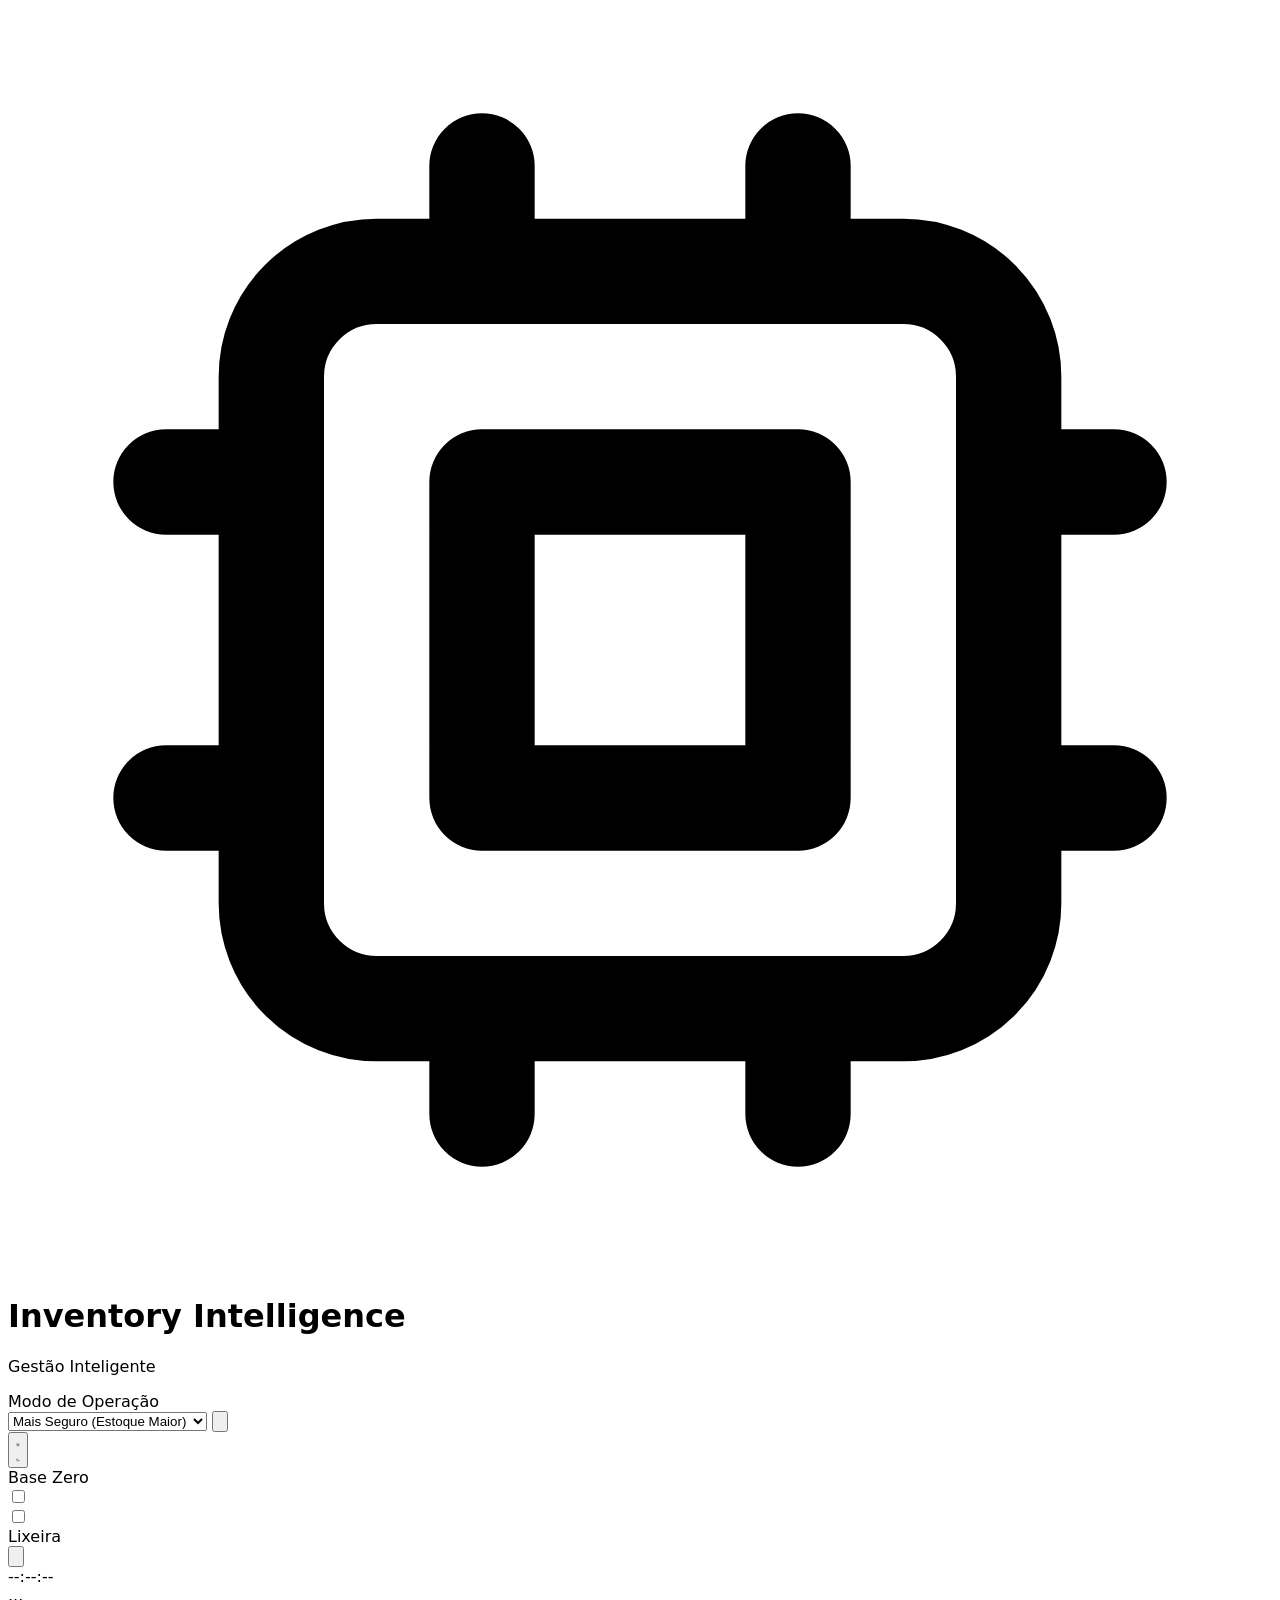
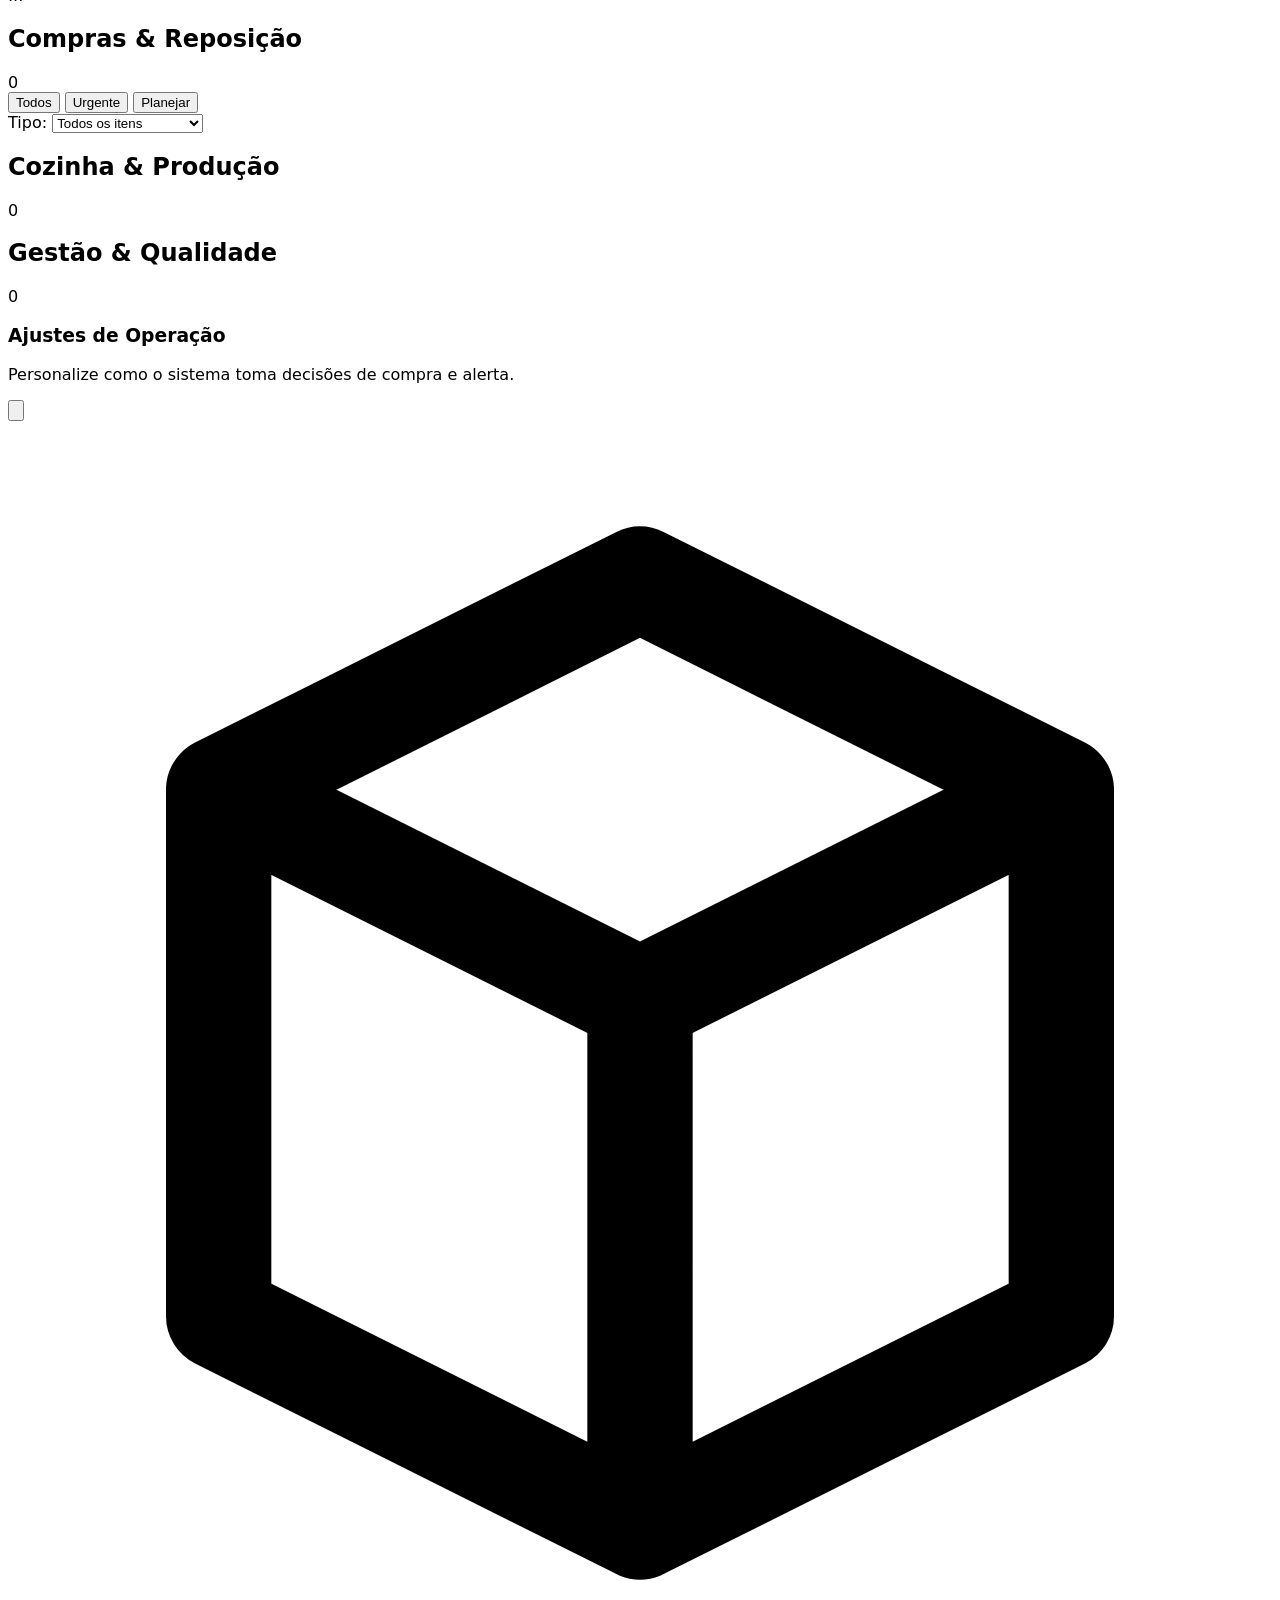
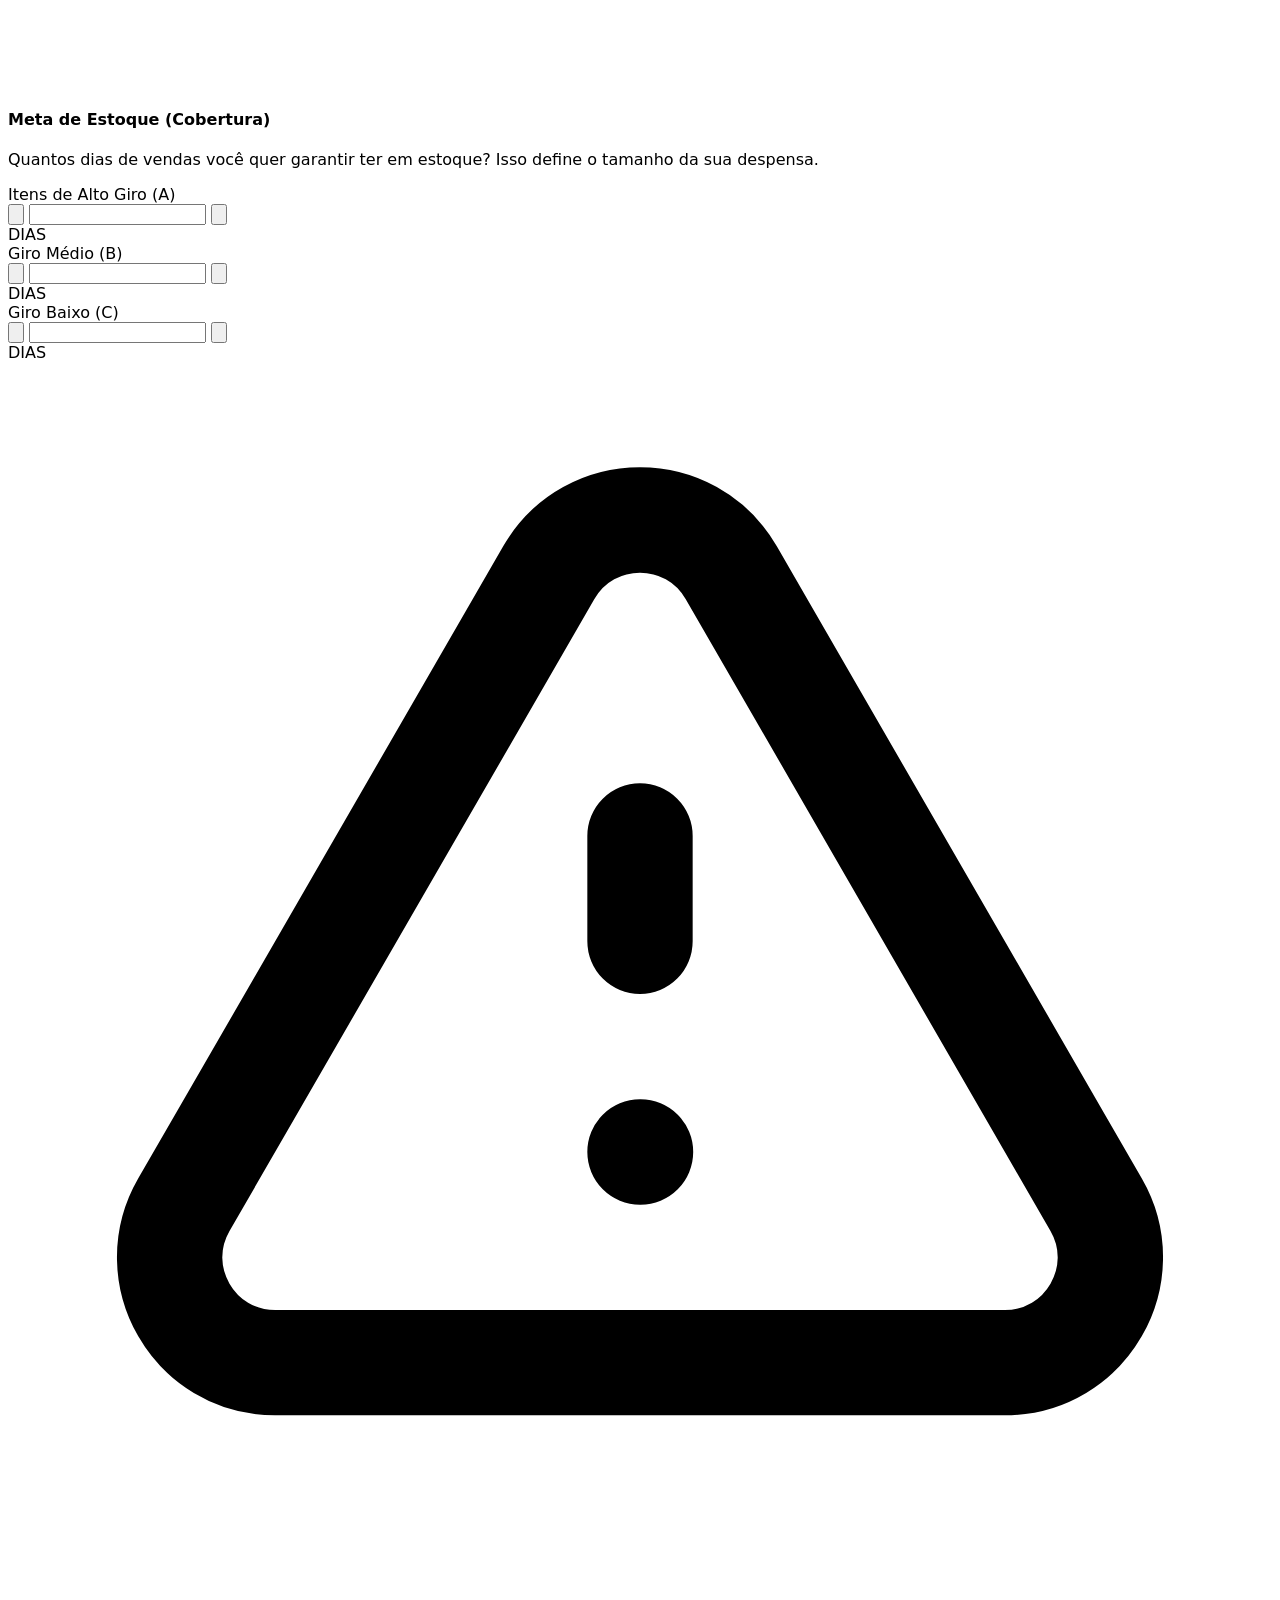
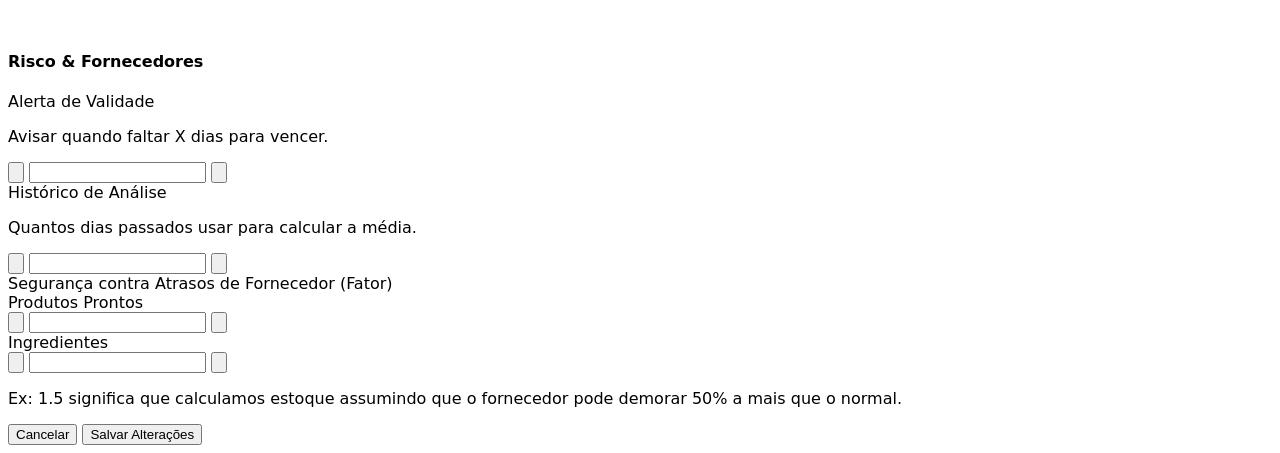
==== local_api/templates/dashboard/index.html @ c4dc88d0 "Initial commit" ====
<!DOCTYPE html>
<html lang="pt-br" class="antialiased">
<head>
    <meta charset="UTF-8"/>
    <meta name="viewport" content="width=device-width, initial-scale=1.0"/>
    <title>Inventory Intelligence | Dashboard</title>

    <script src="/static/dashboard/tailwind.min.js"></script>
    <script>
        tailwind.config = {
            darkMode: 'class',
            theme: {
                extend: {
                    colors: {
                        slate: {
                            850: '#1e293b', // Tom específico para cards escuros
                            900: '#0f172a', // Fundo escuro
                        }
                    }
                }
            }
        }
    </script>

    <style>
        body {
            font-family: 'Inter', system-ui, sans-serif;
        }

        /* Scrollbar Clean */
        ::-webkit-scrollbar {
            width: 6px;
            height: 6px;
        }

        ::-webkit-scrollbar-track {
            background: transparent;
        }

        ::-webkit-scrollbar-thumb {
            background: #cbd5e1;
            border-radius: 3px;
        }

        ::-webkit-scrollbar-thumb:hover {
            background: #94a3b8;
        }

        .dark ::-webkit-scrollbar-thumb {
            background: #475569;
        }

        .dark ::-webkit-scrollbar-thumb:hover {
            background: #64748b;
        }

        /* Skeleton Loading */
        .skeleton {
            background: linear-gradient(90deg, #e2e8f0 25%, #f1f5f9 37%, #e2e8f0 63%);
            background-size: 400% 100%;
            animation: skeleton-loading 1.4s ease infinite;
        }

        .dark .skeleton {
            background: linear-gradient(90deg, #1e293b 25%, #334155 37%, #1e293b 63%);
        }

        @keyframes skeleton-loading {
            0% {
                background-position: 100% 50%;
            }
            100% {
                background-position: 0 50%;
            }
        }

        /* Toggle Switch Animation */
        .toggle-checkbox:checked {
            transform: translateX(100%);
            border-color: #2563eb;
        }

        .toggle-checkbox:checked + .toggle-label {
            background-color: #2563eb;
        }

        /* Fade In Animation */
        .fade-in {
            animation: fadeIn 0.3s ease-in-out;
        }

        @keyframes fadeIn {
            from {
                opacity: 0;
                transform: translateY(4px);
            }
            to {
                opacity: 1;
                transform: translateY(0);
            }
        }

        /* Esconder setas padrões do input number */
        input[type=number]::-webkit-inner-spin-button,
        input[type=number]::-webkit-outer-spin-button {
            -webkit-appearance: none;
            margin: 0;
        }

        input[type=number] {
            -moz-appearance: textfield;
        }
    </style>

    <script>
        if (localStorage.theme === 'dark' || (!('theme' in localStorage) && window.matchMedia('(prefers-color-scheme: dark)').matches)) {
            document.documentElement.classList.add('dark')
        } else {
            document.documentElement.classList.remove('dark')
        }
    </script>
</head>
<body class="text-slate-800 dark:text-slate-100 h-screen flex flex-col overflow-hidden bg-slate-50 dark:bg-slate-900 transition-colors duration-300">

<!-- HEADER -->
<header class="bg-white dark:bg-slate-800 border-b border-slate-200 dark:border-slate-700 h-16 flex-none z-20 shadow-sm relative transition-colors duration-300">
    <div class="max-w-[1600px] mx-auto px-4 sm:px-6 lg:px-8 h-full flex items-center justify-between">

        <!-- Brand -->
        <div class="flex items-center gap-3">
            <div class="bg-blue-600 text-white p-1.5 rounded-lg shadow-sm">
                <svg class="w-6 h-6" fill="none" stroke="currentColor" viewBox="0 0 24 24">
                    <path stroke-linecap="round" stroke-linejoin="round" stroke-width="2"
                          d="M9 3v2m6-2v2M9 19v2m6-2v2M5 9H3m2 6H3m18-6h-2m2 6h-2M7 19h10a2 2 0 002-2V7a2 2 0 00-2-2H7a2 2 0 00-2 2v10a2 2 0 002 2zM9 9h6v6H9V9z"></path>
                </svg>
            </div>
            <div class="leading-tight">
                <h1 class="text-lg font-bold tracking-tight text-slate-900 dark:text-white">Inventory Intelligence</h1>
                <p class="text-[10px] font-bold text-slate-400 dark:text-slate-500 uppercase tracking-wider">Gestão
                    Inteligente</p>
            </div>
        </div>

        <!-- Controls -->
        <div class="flex items-center gap-4 sm:gap-6">

            <!-- Engine Config (NEW) -->
            <div class="hidden md:flex items-center gap-2 bg-slate-50 dark:bg-slate-700/30 px-3 py-1.5 rounded-lg border border-slate-200 dark:border-slate-600">
                <div class="flex flex-col leading-none mr-1">
                    <span class="text-[9px] font-bold text-slate-400 uppercase">Modo de Operação</span>
                </div>
                <select id="engine-profile-select"
                        class="text-xs font-medium border-slate-300 dark:border-slate-600 bg-white dark:bg-slate-800 rounded text-slate-700 dark:text-slate-200 focus:ring-blue-500 focus:border-blue-500 outline-none py-1 px-2 cursor-pointer h-7 transition-opacity disabled:opacity-50">
                    <option value="conservative">Mais Seguro (Estoque Maior)</option>
                    <option value="balanced">Equilibrado</option>
                    <option value="aggressive">Mais Enxuto (Estoque Menor)</option>
                </select>
                <button id="btn-open-advanced-config"
                        class="ml-1 text-slate-400 hover:text-blue-600 dark:hover:text-blue-400 transition-colors p-1 rounded-full hover:bg-slate-200 dark:hover:bg-slate-600"
                        title="Ajustes Finos">
                    <svg class="w-4 h-4" fill="none" stroke="currentColor" viewBox="0 0 24 24">
                        <path stroke-linecap="round" stroke-linejoin="round" stroke-width="2"
                              d="M10.325 4.317c.426-1.756 2.924-1.756 3.35 0a1.724 1.724 0 002.573 1.066c1.543-.94 3.31.826 2.37 2.37a1.724 1.724 0 001.065 2.572c1.756.426 1.756 2.924 0 3.35a1.724 1.724 0 00-1.066 2.573c.94 1.543-.826 3.31-2.37 2.37a1.724 1.724 0 00-2.572 1.065c-.426 1.756-2.924 1.756-3.35 0a1.724 1.724 0 00-2.573-1.066c-1.543.94-3.31-.826-2.37-2.37a1.724 1.724 0 00-1.065-2.572c-1.756-.426-1.756-2.924 0-3.35a1.724 1.724 0 001.066-2.573c-.94-1.543.826-3.31 2.37-2.37.996.608 2.296.07 2.572-1.065z"></path>
                        <path stroke-linecap="round" stroke-linejoin="round" stroke-width="2"
                              d="M15 12a3 3 0 11-6 0 3 3 0 016 0z"></path>
                    </svg>
                </button>
            </div>

            <!-- Theme Toggle -->
            <button id="theme-toggle"
                    class="p-2 text-slate-400 hover:text-slate-600 dark:hover:text-slate-200 rounded-full hover:bg-slate-100 dark:hover:bg-slate-700 transition-all">
                <svg id="theme-toggle-light-icon" class="w-5 h-5 hidden" fill="none" stroke="currentColor"
                     viewBox="0 0 24 24">
                    <path stroke-linecap="round" stroke-linejoin="round" stroke-width="2"
                          d="M12 3v1m0 16v1m9-9h-1M4 12H3m15.364 6.364l-.707-.707M6.343 6.343l-.707-.707m12.728 0l-.707.707M6.343 17.657l-.707.707M16 12a4 4 0 11-8 0 4 4 0 018 0z"></path>
                </svg>
                <svg id="theme-toggle-dark-icon" class="w-5 h-5 hidden" fill="none" stroke="currentColor"
                     viewBox="0 0 24 24">
                    <path stroke-linecap="round" stroke-linejoin="round" stroke-width="2"
                          d="M20.354 15.354A9 9 0 018.646 3.646 9.003 9.003 0 0012 21a9.003 9.003 0 008.354-5.646z"></path>
                </svg>
            </button>

            <!-- Base Zero Toggle -->
            <div class="flex items-center gap-3 bg-slate-50 dark:bg-slate-700/50 px-3 py-1.5 rounded-full border border-slate-200 dark:border-slate-600 transition-colors">
                <span class="text-xs font-semibold text-slate-600 dark:text-slate-300 uppercase tracking-wide">Base Zero</span>
                <div class="relative inline-block w-10 mr-2 align-middle select-none transition duration-200 ease-in">
                    <input type="checkbox" name="toggle" id="baseZeroToggle"
                           class="toggle-checkbox absolute block w-5 h-5 rounded-full bg-white border-4 appearance-none cursor-pointer border-slate-300 transition-all duration-300 ease-in-out top-0 left-0"/>
                    <label for="baseZeroToggle"
                           class="toggle-label block overflow-hidden h-5 rounded-full bg-slate-300 dark:bg-slate-500 cursor-pointer transition-colors duration-300"></label>
                </div>
            </div>

            <!-- Ignored/Ghost Toggle -->
            <div class="flex items-center gap-2 px-3 py-1.5 rounded-full border border-slate-200 dark:border-slate-600 transition-colors hover:bg-slate-100 dark:hover:bg-slate-700 cursor-pointer group">
                <label for="showIgnoredToggle" class="relative flex items-center cursor-pointer">
                    <input type="checkbox" id="showIgnoredToggle" class="peer hidden"/>
                    <div class="w-9 h-5 bg-slate-300 rounded-full peer-focus:outline-none dark:bg-slate-600 peer-checked:bg-purple-600 transition-colors after:content-[''] after:absolute after:top-[2px] after:left-[2px] after:bg-white after:border-gray-300 after:border after:rounded-full after:h-4 after:w-4 after:transition-all peer-checked:after:translate-x-full"></div>
                </label>
                <label for="showIgnoredToggle"
                       class="text-xs font-semibold text-slate-500 dark:text-slate-400 group-hover:text-purple-600 transition-colors cursor-pointer select-none uppercase tracking-wide">
                    Lixeira
                </label>
            </div>

            <!-- Refresh & Status -->
            <div class="flex items-center gap-4 border-l border-slate-100 dark:border-slate-700 pl-4">
                <button id="refresh-btn"
                        class="p-2 text-slate-400 hover:text-blue-600 dark:hover:text-blue-400 hover:bg-blue-50 dark:hover:bg-slate-700 rounded-full transition-all active:scale-95"
                        title="Atualizar Agora">
                    <svg class="w-5 h-5" fill="none" stroke="currentColor" viewBox="0 0 24 24">
                        <path stroke-linecap="round" stroke-linejoin="round" stroke-width="2"
                              d="M4 4v5h.582m15.356 2A8.001 8.001 0 004.582 9m0 0H9m11 11v-5h-.581m0 0a8.003 8.003 0 01-15.357-2m15.357 2H15"></path>
                    </svg>
                </button>
                <div class="text-right block">
                    <div class="flex items-center justify-end gap-2 text-xs text-slate-400 mb-0.5">
                        <span id="last-updated" class="font-mono font-medium text-slate-600 dark:text-slate-400">--:--:--</span>
                    </div>
                    <div class="flex items-center justify-end gap-1.5">
                        <span id="status-dot" class="w-2 h-2 rounded-full bg-gray-300 dark:bg-gray-600"></span>
                        <span id="status-text"
                              class="text-xs font-bold text-slate-500 dark:text-slate-400 uppercase tracking-wide">...</span>
                    </div>
                </div>
            </div>

        </div>
    </div>
</header>

<!-- MAIN CONTENT -->
<main class="flex-1 overflow-y-auto bg-slate-50/50 dark:bg-slate-900/50 p-4 sm:p-6 lg:p-8 transition-colors duration-300">
    <div class="max-w-[1600px] mx-auto space-y-8">

        <!-- Metrics Cards -->
        <section id="metrics-container" class="grid grid-cols-1 md:grid-cols-2 lg:grid-cols-4 gap-4">
            <div class="h-24 rounded-xl bg-white dark:bg-slate-800 border border-slate-200 dark:border-slate-700 shadow-sm p-4 skeleton"></div>
            <div class="h-24 rounded-xl bg-white dark:bg-slate-800 border border-slate-200 dark:border-slate-700 shadow-sm p-4 skeleton"></div>
            <div class="h-24 rounded-xl bg-white dark:bg-slate-800 border border-slate-200 dark:border-slate-700 shadow-sm p-4 skeleton"></div>
            <div class="h-24 rounded-xl bg-white dark:bg-slate-800 border border-slate-200 dark:border-slate-700 shadow-sm p-4 skeleton"></div>
        </section>

        <!-- Columns -->
        <div class="grid grid-cols-1 lg:grid-cols-3 gap-6 h-full items-start">

            <!-- Purchasing -->
            <div class="flex flex-col gap-4 min-h-[500px]">
                <div class="flex items-center justify-between pb-2 border-b border-slate-200 dark:border-slate-700">
                    <h2 class="text-sm font-bold text-slate-800 dark:text-slate-200 uppercase tracking-wider flex items-center gap-2">
                        <span class="text-blue-600 dark:text-blue-400 w-5 h-5"></span> Compras & Reposição
                    </h2>
                    <span id="count-purchasing"
                          class="bg-blue-100 dark:bg-blue-900/30 text-blue-700 dark:text-blue-300 text-xs font-bold px-2 py-0.5 rounded-full">0</span>
                </div>
                <div class="bg-white dark:bg-slate-800 rounded-lg border border-slate-200 dark:border-slate-700 p-2 shadow-sm space-y-2 transition-colors">
                    <div class="flex gap-1">
                        <button data-filter-priority="all"
                                class="filter-btn-prio flex-1 text-[10px] font-bold uppercase py-1.5 rounded bg-blue-100 dark:bg-blue-900 text-blue-700 dark:text-blue-300 ring-2 ring-blue-200 dark:ring-blue-800 transition">
                            Todos
                        </button>
                        <button data-filter-priority="urgent"
                                class="filter-btn-prio flex-1 text-[10px] font-bold uppercase py-1.5 rounded text-slate-500 dark:text-slate-400 hover:bg-red-50 dark:hover:bg-red-900/30 hover:text-red-600 dark:hover:text-red-300 transition">
                            Urgente
                        </button>
                        <button data-filter-priority="plan"
                                class="filter-btn-prio flex-1 text-[10px] font-bold uppercase py-1.5 rounded text-slate-500 dark:text-slate-400 hover:bg-amber-50 dark:hover:bg-amber-900/30 hover:text-amber-600 dark:hover:text-amber-300 transition">
                            Planejar
                        </button>
                    </div>
                    <div class="flex items-center gap-2 border-t border-slate-100 dark:border-slate-700 pt-2">
                        <span class="text-[10px] font-bold text-slate-400 uppercase ml-1">Tipo:</span>
                        <select id="filter-type-select"
                                class="flex-1 text-xs border-slate-200 dark:border-slate-600 bg-white dark:bg-slate-900 rounded text-slate-600 dark:text-slate-300 focus:ring-blue-500 focus:border-blue-500 outline-none p-1.5">
                            <option value="all">Todos os itens</option>
                            <option value="product">Produtos de Revenda</option>
                            <option value="ingredient">Ingredientes / MP</option>
                        </select>
                    </div>
                </div>
                <div id="todo-purchasing" class="space-y-3 flex-1 overflow-y-auto pr-1 custom-scroll pb-10">
                    <div class="h-24 rounded-lg bg-white dark:bg-slate-800 border border-slate-200 dark:border-slate-700 skeleton"></div>
                    <div class="h-24 rounded-lg bg-white dark:bg-slate-800 border border-slate-200 dark:border-slate-700 skeleton"></div>
                </div>
            </div>

            <!-- Kitchen -->
            <div class="flex flex-col gap-4 min-h-[500px]">
                <div class="flex items-center justify-between pb-2 border-b border-slate-200 dark:border-slate-700">
                    <h2 class="text-sm font-bold text-slate-800 dark:text-slate-200 uppercase tracking-wider flex items-center gap-2">
                        <span class="text-orange-600 dark:text-orange-400 w-5 h-5"></span> Cozinha & Produção
                    </h2>
                    <span id="count-kitchen"
                          class="bg-orange-100 dark:bg-orange-900/30 text-orange-700 dark:text-orange-300 text-xs font-bold px-2 py-0.5 rounded-full">0</span>
                </div>
                <div id="todo-kitchen" class="space-y-3 flex-1 overflow-y-auto pr-1 custom-scroll pb-10">
                    <div class="h-24 rounded-lg bg-white dark:bg-slate-800 border border-slate-200 dark:border-slate-700 skeleton"></div>
                </div>
            </div>

            <!-- Management -->
            <div class="flex flex-col gap-4 min-h-[500px]">
                <div class="flex items-center justify-between pb-2 border-b border-slate-200 dark:border-slate-700">
                    <h2 class="text-sm font-bold text-slate-800 dark:text-slate-200 uppercase tracking-wider flex items-center gap-2">
                        <span class="text-purple-600 dark:text-purple-400 w-5 h-5"></span> Gestão & Qualidade
                    </h2>
                    <span id="count-management"
                          class="bg-purple-100 dark:bg-purple-900/30 text-purple-700 dark:text-purple-300 text-xs font-bold px-2 py-0.5 rounded-full">0</span>
                </div>
                <div id="todo-management" class="space-y-3 flex-1 overflow-y-auto pr-1 custom-scroll pb-10">
                    <div class="h-24 rounded-lg bg-white dark:bg-slate-800 border border-slate-200 dark:border-slate-700 skeleton"></div>
                </div>
            </div>

        </div>
    </div>
</main>

<!-- CONFIG MODAL (UX Gestor) -->
<div id="engine-config-modal"
     class="fixed inset-0 z-50 flex items-center justify-center bg-black/50 backdrop-blur-sm hidden transition-opacity duration-300">
    <div class="bg-white dark:bg-slate-800 rounded-2xl shadow-2xl w-full max-w-2xl p-0 border border-slate-200 dark:border-slate-700 relative transform transition-all scale-100 overflow-hidden flex flex-col max-h-[90vh]">

        <!-- Header Modal -->
        <div class="px-6 py-4 border-b border-slate-100 dark:border-slate-700 flex justify-between items-center bg-slate-50 dark:bg-slate-800/50">
            <div>
                <h3 class="text-lg font-bold text-slate-800 dark:text-white">Ajustes de Operação</h3>
                <p class="text-xs text-slate-500 dark:text-slate-400">Personalize como o sistema toma decisões de compra
                    e alerta.</p>
            </div>
            <button id="btn-close-config"
                    class="text-slate-400 hover:text-slate-600 dark:hover:text-slate-300 p-1 rounded-full hover:bg-slate-200 dark:hover:bg-slate-700 transition">
                <svg class="w-6 h-6" fill="none" stroke="currentColor" viewBox="0 0 24 24">
                    <path stroke-linecap="round" stroke-linejoin="round" stroke-width="2"
                          d="M6 18L18 6M6 6l12 12"></path>
                </svg>
            </button>
        </div>

        <!-- Body Scrollable -->
        <form id="engine-config-form" class="overflow-y-auto p-6 space-y-8 custom-scroll">

            <!-- Seção 1: Cobertura de Estoque -->
            <div class="space-y-4">
                <div class="flex items-center gap-2 mb-2">
                    <div class="p-1.5 bg-blue-100 dark:bg-blue-900/50 rounded-lg text-blue-600 dark:text-blue-400">
                        <svg class="w-5 h-5" fill="none" stroke="currentColor" viewBox="0 0 24 24">
                            <path stroke-linecap="round" stroke-linejoin="round" stroke-width="2"
                                  d="M20 7l-8-4-8 4m16 0l-8 4m8-4v10l-8 4m0-10L4 7m8 4v10M4 7v10l8 4"></path>
                        </svg>
                    </div>
                    <h4 class="text-sm font-bold text-slate-700 dark:text-slate-200 uppercase tracking-wide">Meta de
                        Estoque (Cobertura)</h4>
                </div>

                <p class="text-xs text-slate-500 dark:text-slate-400 leading-relaxed -mt-2 mb-4">
                    Quantos dias de vendas você quer garantir ter em estoque? Isso define o tamanho da sua despensa.
                </p>

                <div class="grid grid-cols-1 md:grid-cols-3 gap-4">
                    <!-- Classe A -->
                    <div class="bg-slate-50 dark:bg-slate-700/30 p-3 rounded-xl border border-slate-100 dark:border-slate-700/50">
                        <label class="block text-xs font-bold text-slate-600 dark:text-slate-300 mb-2">Itens de Alto
                            Giro (A)</label>
                        <div class="flex items-center gap-2">
                            <button type="button"
                                    class="btn-adjust w-8 h-8 rounded-full bg-white dark:bg-slate-600 shadow-sm border border-slate-200 dark:border-slate-500 flex items-center justify-center text-slate-600 dark:text-slate-200 hover:bg-slate-50 active:scale-95"
                                    data-target="coverage_days_target_A" data-step="-1">
                                <svg class="w-4 h-4" fill="none" stroke="currentColor" viewBox="0 0 24 24">
                                    <path stroke-linecap="round" stroke-linejoin="round" stroke-width="2"
                                          d="M20 12H4"></path>
                                </svg>
                            </button>
                            <input type="number" name="coverage_days_target_A"
                                   class="w-full text-center font-mono font-bold text-lg bg-transparent outline-none text-slate-800 dark:text-white"
                                   readonly>
                            <button type="button"
                                    class="btn-adjust w-8 h-8 rounded-full bg-white dark:bg-slate-600 shadow-sm border border-slate-200 dark:border-slate-500 flex items-center justify-center text-slate-600 dark:text-slate-200 hover:bg-slate-50 active:scale-95"
                                    data-target="coverage_days_target_A" data-step="1">
                                <svg class="w-4 h-4" fill="none" stroke="currentColor" viewBox="0 0 24 24">
                                    <path stroke-linecap="round" stroke-linejoin="round" stroke-width="2"
                                          d="M12 4v16m8-8H4"></path>
                                </svg>
                            </button>
                        </div>
                        <div class="text-center mt-1 text-[10px] text-slate-400 uppercase font-bold">DIAS</div>
                    </div>

                    <!-- Classe B -->
                    <div class="bg-slate-50 dark:bg-slate-700/30 p-3 rounded-xl border border-slate-100 dark:border-slate-700/50">
                        <label class="block text-xs font-bold text-slate-600 dark:text-slate-300 mb-2">Giro Médio
                            (B)</label>
                        <div class="flex items-center gap-2">
                            <button type="button"
                                    class="btn-adjust w-8 h-8 rounded-full bg-white dark:bg-slate-600 shadow-sm border border-slate-200 dark:border-slate-500 flex items-center justify-center text-slate-600 dark:text-slate-200 hover:bg-slate-50 active:scale-95"
                                    data-target="coverage_days_target_B" data-step="-1">
                                <svg class="w-4 h-4" fill="none" stroke="currentColor" viewBox="0 0 24 24">
                                    <path stroke-linecap="round" stroke-linejoin="round" stroke-width="2"
                                          d="M20 12H4"></path>
                                </svg>
                            </button>
                            <input type="number" name="coverage_days_target_B"
                                   class="w-full text-center font-mono font-bold text-lg bg-transparent outline-none text-slate-800 dark:text-white"
                                   readonly>
                            <button type="button"
                                    class="btn-adjust w-8 h-8 rounded-full bg-white dark:bg-slate-600 shadow-sm border border-slate-200 dark:border-slate-500 flex items-center justify-center text-slate-600 dark:text-slate-200 hover:bg-slate-50 active:scale-95"
                                    data-target="coverage_days_target_B" data-step="1">
                                <svg class="w-4 h-4" fill="none" stroke="currentColor" viewBox="0 0 24 24">
                                    <path stroke-linecap="round" stroke-linejoin="round" stroke-width="2"
                                          d="M12 4v16m8-8H4"></path>
                                </svg>
                            </button>
                        </div>
                        <div class="text-center mt-1 text-[10px] text-slate-400 uppercase font-bold">DIAS</div>
                    </div>

                    <!-- Classe C -->
                    <div class="bg-slate-50 dark:bg-slate-700/30 p-3 rounded-xl border border-slate-100 dark:border-slate-700/50">
                        <label class="block text-xs font-bold text-slate-600 dark:text-slate-300 mb-2">Giro Baixo
                            (C)</label>
                        <div class="flex items-center gap-2">
                            <button type="button"
                                    class="btn-adjust w-8 h-8 rounded-full bg-white dark:bg-slate-600 shadow-sm border border-slate-200 dark:border-slate-500 flex items-center justify-center text-slate-600 dark:text-slate-200 hover:bg-slate-50 active:scale-95"
                                    data-target="coverage_days_target_C" data-step="-1">
                                <svg class="w-4 h-4" fill="none" stroke="currentColor" viewBox="0 0 24 24">
                                    <path stroke-linecap="round" stroke-linejoin="round" stroke-width="2"
                                          d="M20 12H4"></path>
                                </svg>
                            </button>
                            <input type="number" name="coverage_days_target_C"
                                   class="w-full text-center font-mono font-bold text-lg bg-transparent outline-none text-slate-800 dark:text-white"
                                   readonly>
                            <button type="button"
                                    class="btn-adjust w-8 h-8 rounded-full bg-white dark:bg-slate-600 shadow-sm border border-slate-200 dark:border-slate-500 flex items-center justify-center text-slate-600 dark:text-slate-200 hover:bg-slate-50 active:scale-95"
                                    data-target="coverage_days_target_C" data-step="1">
                                <svg class="w-4 h-4" fill="none" stroke="currentColor" viewBox="0 0 24 24">
                                    <path stroke-linecap="round" stroke-linejoin="round" stroke-width="2"
                                          d="M12 4v16m8-8H4"></path>
                                </svg>
                            </button>
                        </div>
                        <div class="text-center mt-1 text-[10px] text-slate-400 uppercase font-bold">DIAS</div>
                    </div>
                </div>
            </div>

            <div class="h-px bg-slate-100 dark:bg-slate-700 w-full"></div>

            <!-- Seção 2: Comportamento e Risco -->
            <div class="space-y-4">
                <div class="flex items-center gap-2 mb-2">
                    <div class="p-1.5 bg-amber-100 dark:bg-amber-900/50 rounded-lg text-amber-600 dark:text-amber-400">
                        <svg class="w-5 h-5" fill="none" stroke="currentColor" viewBox="0 0 24 24">
                            <path stroke-linecap="round" stroke-linejoin="round" stroke-width="2"
                                  d="M12 9v2m0 4h.01m-6.938 4h13.856c1.54 0 2.502-1.667 1.732-3L13.732 4c-.77-1.333-2.694-1.333-3.464 0L3.34 16c-.77 1.333.192 3 1.732 3z"></path>
                        </svg>
                    </div>
                    <h4 class="text-sm font-bold text-slate-700 dark:text-slate-200 uppercase tracking-wide">Risco &
                        Fornecedores</h4>
                </div>

                <div class="grid grid-cols-1 md:grid-cols-2 gap-6">
                    <!-- Validade -->
                    <div>
                        <label class="block text-xs font-bold text-slate-600 dark:text-slate-300 mb-1">Alerta de
                            Validade</label>
                        <p class="text-[10px] text-slate-400 mb-2">Avisar quando faltar X dias para vencer.</p>
                        <div class="flex items-center gap-2">
                            <button type="button"
                                    class="btn-adjust w-8 h-8 rounded bg-slate-100 dark:bg-slate-700 hover:bg-slate-200 dark:hover:bg-slate-600 flex items-center justify-center text-slate-600 dark:text-slate-300"
                                    data-target="perishable_risk_threshold_days" data-step="-1">
                                <svg class="w-3 h-3" fill="none" stroke="currentColor" viewBox="0 0 24 24">
                                    <path stroke-linecap="round" stroke-linejoin="round" stroke-width="2"
                                          d="M20 12H4"></path>
                                </svg>
                            </button>
                            <input type="number" name="perishable_risk_threshold_days"
                                   class="flex-1 text-center text-sm bg-transparent border border-slate-200 dark:border-slate-600 rounded py-1.5 font-bold text-slate-800 dark:text-slate-200"
                                   readonly>
                            <button type="button"
                                    class="btn-adjust w-8 h-8 rounded bg-slate-100 dark:bg-slate-700 hover:bg-slate-200 dark:hover:bg-slate-600 flex items-center justify-center text-slate-600 dark:text-slate-300"
                                    data-target="perishable_risk_threshold_days" data-step="1">
                                <svg class="w-3 h-3" fill="none" stroke="currentColor" viewBox="0 0 24 24">
                                    <path stroke-linecap="round" stroke-linejoin="round" stroke-width="2"
                                          d="M12 4v16m8-8H4"></path>
                                </svg>
                            </button>
                        </div>
                    </div>

                    <!-- Histórico de Vendas -->
                    <div>
                        <label class="block text-xs font-bold text-slate-600 dark:text-slate-300 mb-1">Histórico de
                            Análise</label>
                        <p class="text-[10px] text-slate-400 mb-2">Quantos dias passados usar para calcular a média.</p>
                        <div class="flex items-center gap-2">
                            <button type="button"
                                    class="btn-adjust w-8 h-8 rounded bg-slate-100 dark:bg-slate-700 hover:bg-slate-200 dark:hover:bg-slate-600 flex items-center justify-center text-slate-600 dark:text-slate-300"
                                    data-target="forecast_window_days" data-step="-5">
                                <svg class="w-3 h-3" fill="none" stroke="currentColor" viewBox="0 0 24 24">
                                    <path stroke-linecap="round" stroke-linejoin="round" stroke-width="2"
                                          d="M20 12H4"></path>
                                </svg>
                            </button>
                            <input type="number" name="forecast_window_days"
                                   class="flex-1 text-center text-sm bg-transparent border border-slate-200 dark:border-slate-600 rounded py-1.5 font-bold text-slate-800 dark:text-slate-200"
                                   readonly>
                            <button type="button"
                                    class="btn-adjust w-8 h-8 rounded bg-slate-100 dark:bg-slate-700 hover:bg-slate-200 dark:hover:bg-slate-600 flex items-center justify-center text-slate-600 dark:text-slate-300"
                                    data-target="forecast_window_days" data-step="5">
                                <svg class="w-3 h-3" fill="none" stroke="currentColor" viewBox="0 0 24 24">
                                    <path stroke-linecap="round" stroke-linejoin="round" stroke-width="2"
                                          d="M12 4v16m8-8H4"></path>
                                </svg>
                            </button>
                        </div>
                    </div>
                </div>

                <!-- Margem de Segurança (Fornecedor) -->
                <div class="pt-2">
                    <label class="block text-xs font-bold text-slate-600 dark:text-slate-300 mb-2">Segurança contra
                        Atrasos de Fornecedor (Fator)</label>
                    <div class="grid grid-cols-2 gap-4">
                        <div>
                            <span class="text-[10px] font-bold text-slate-400 uppercase block mb-1">Produtos Prontos</span>
                            <div class="flex items-center gap-2">
                                <button type="button"
                                        class="btn-adjust w-8 h-8 rounded bg-slate-100 dark:bg-slate-700 hover:bg-slate-200 dark:hover:bg-slate-600 flex items-center justify-center text-slate-600 dark:text-slate-300"
                                        data-target="supplier_variability_finished" data-step="-0.1">
                                    <svg class="w-3 h-3" fill="none" stroke="currentColor" viewBox="0 0 24 24">
                                        <path stroke-linecap="round" stroke-linejoin="round" stroke-width="2"
                                              d="M20 12H4"></path>
                                    </svg>
                                </button>
                                <input type="number" step="0.1" name="supplier_variability_finished"
                                       class="flex-1 text-center text-sm bg-transparent border border-slate-200 dark:border-slate-600 rounded py-1.5 font-bold text-slate-800 dark:text-slate-200"
                                       readonly>
                                <button type="button"
                                        class="btn-adjust w-8 h-8 rounded bg-slate-100 dark:bg-slate-700 hover:bg-slate-200 dark:hover:bg-slate-600 flex items-center justify-center text-slate-600 dark:text-slate-300"
                                        data-target="supplier_variability_finished" data-step="0.1">
                                    <svg class="w-3 h-3" fill="none" stroke="currentColor" viewBox="0 0 24 24">
                                        <path stroke-linecap="round" stroke-linejoin="round" stroke-width="2"
                                              d="M12 4v16m8-8H4"></path>
                                    </svg>
                                </button>
                            </div>
                        </div>
                        <div>
                            <span class="text-[10px] font-bold text-slate-400 uppercase block mb-1">Ingredientes</span>
                            <div class="flex items-center gap-2">
                                <button type="button"
                                        class="btn-adjust w-8 h-8 rounded bg-slate-100 dark:bg-slate-700 hover:bg-slate-200 dark:hover:bg-slate-600 flex items-center justify-center text-slate-600 dark:text-slate-300"
                                        data-target="supplier_variability_ingredient" data-step="-0.1">
                                    <svg class="w-3 h-3" fill="none" stroke="currentColor" viewBox="0 0 24 24">
                                        <path stroke-linecap="round" stroke-linejoin="round" stroke-width="2"
                                              d="M20 12H4"></path>
                                    </svg>
                                </button>
                                <input type="number" step="0.1" name="supplier_variability_ingredient"
                                       class="flex-1 text-center text-sm bg-transparent border border-slate-200 dark:border-slate-600 rounded py-1.5 font-bold text-slate-800 dark:text-slate-200"
                                       readonly>
                                <button type="button"
                                        class="btn-adjust w-8 h-8 rounded bg-slate-100 dark:bg-slate-700 hover:bg-slate-200 dark:hover:bg-slate-600 flex items-center justify-center text-slate-600 dark:text-slate-300"
                                        data-target="supplier_variability_ingredient" data-step="0.1">
                                    <svg class="w-3 h-3" fill="none" stroke="currentColor" viewBox="0 0 24 24">
                                        <path stroke-linecap="round" stroke-linejoin="round" stroke-width="2"
                                              d="M12 4v16m8-8H4"></path>
                                    </svg>
                                </button>
                            </div>
                        </div>
                    </div>
                    <p class="text-[10px] text-slate-400 mt-2">
                        Ex: 1.5 significa que calculamos estoque assumindo que o fornecedor pode demorar 50% a mais que
                        o normal.
                    </p>
                </div>
            </div>
        </form>

        <!-- Footer -->
        <div class="px-6 py-4 border-t border-slate-100 dark:border-slate-700 flex justify-end gap-3 bg-slate-50 dark:bg-slate-800/50">
            <button type="button" id="btn-cancel-config"
                    class="px-4 py-2 rounded-lg text-sm font-bold text-slate-500 hover:text-slate-700 dark:text-slate-400 dark:hover:text-white transition-colors">
                Cancelar
            </button>
            <button type="submit" form="engine-config-form"
                    class="px-6 py-2 rounded-lg text-sm font-bold text-white bg-blue-600 hover:bg-blue-700 shadow-md hover:shadow-lg transition-all transform active:scale-95">
                Salvar Alterações
            </button>
        </div>
    </div>
</div>

<script src="/static/dashboard/app.js"></script>
<div id="toast-container"
     class="fixed bottom-6 left-1/2 transform -translate-x-1/2 z-50 flex flex-col gap-2 pointer-events-none"></div>
</body>
</html>
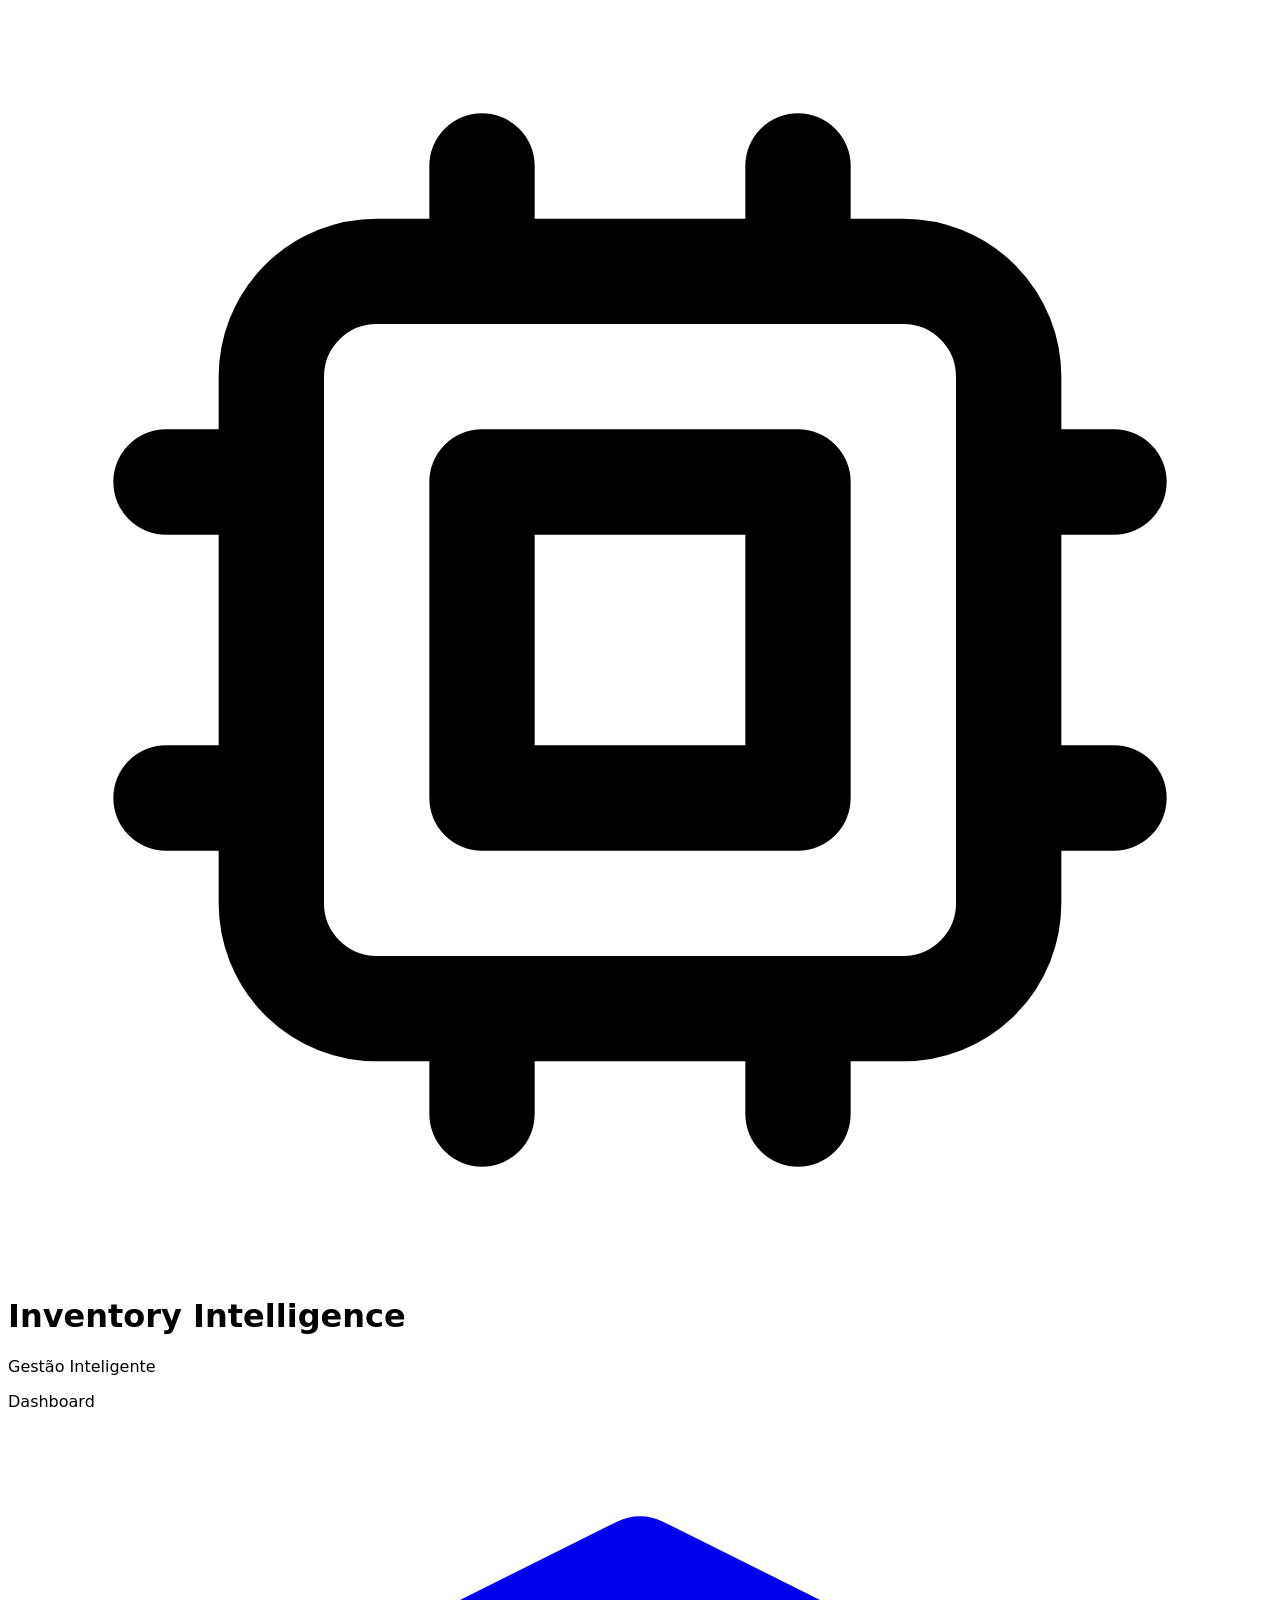
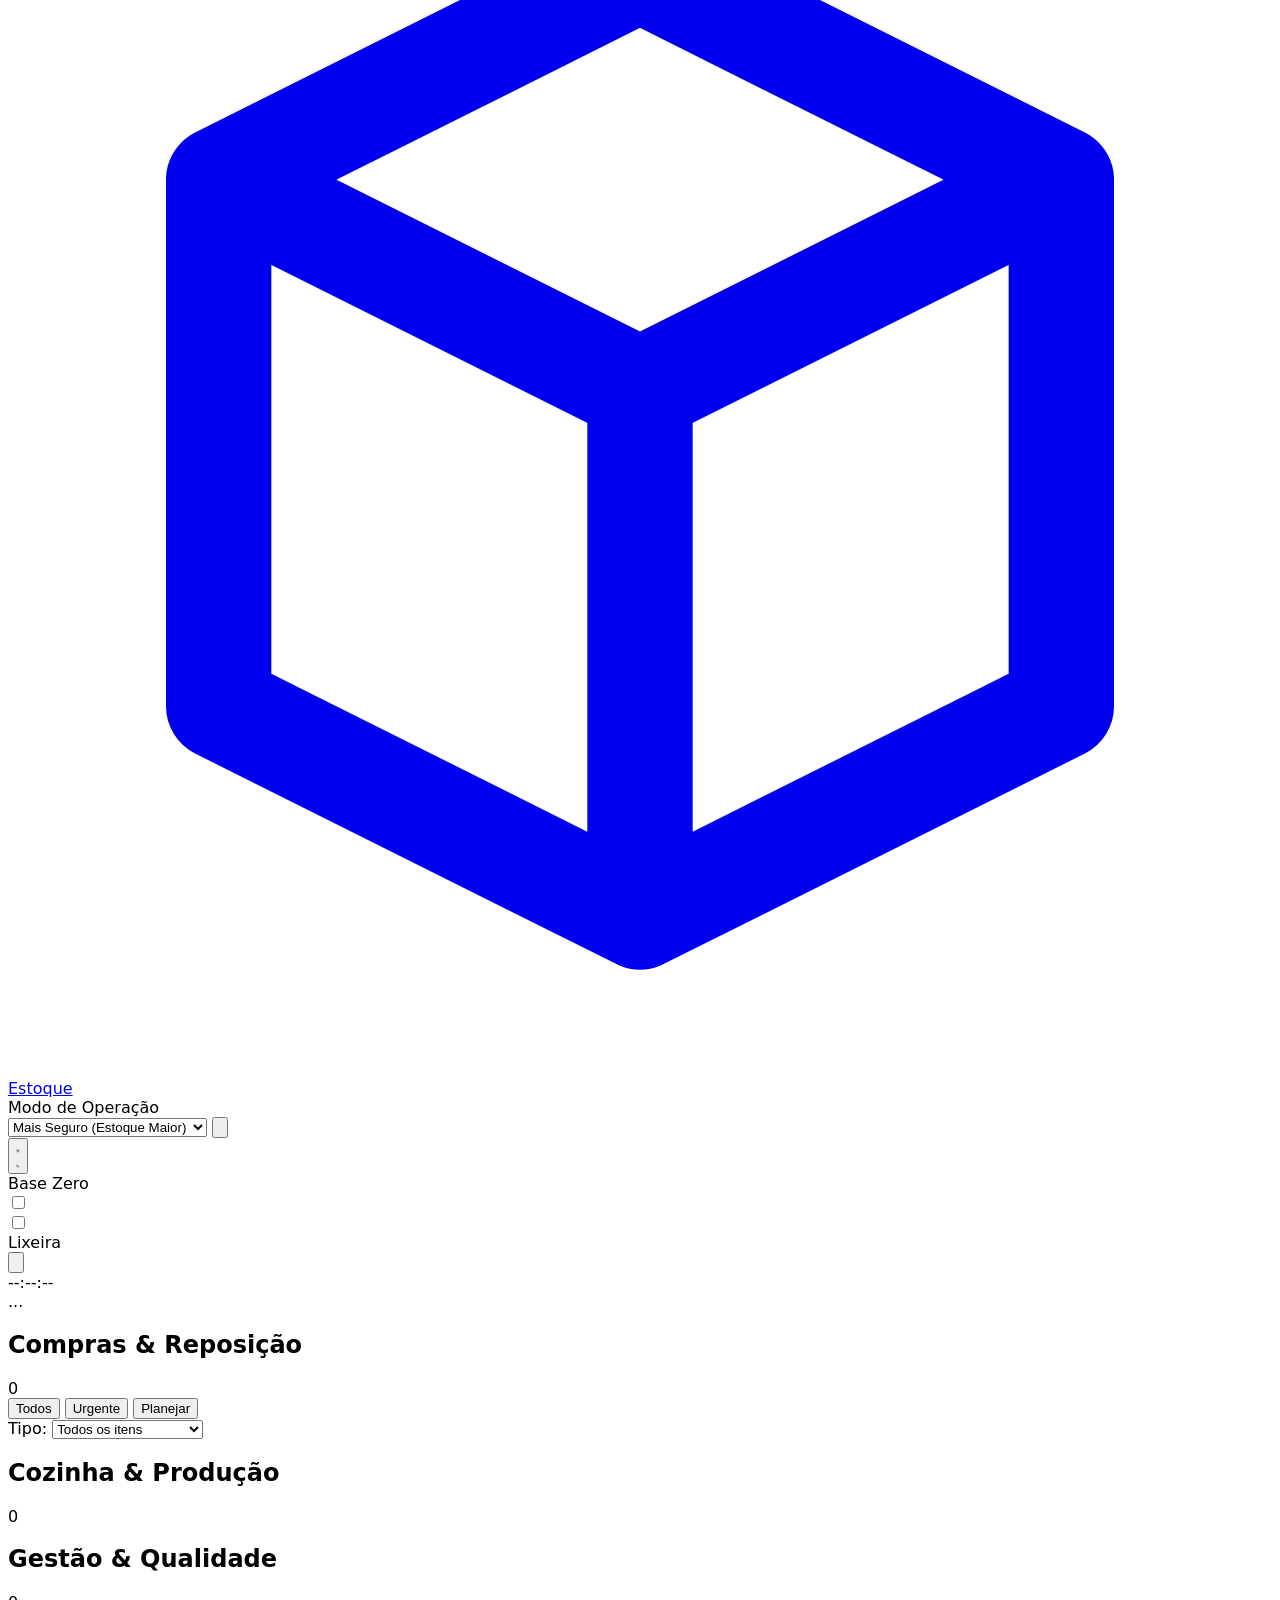
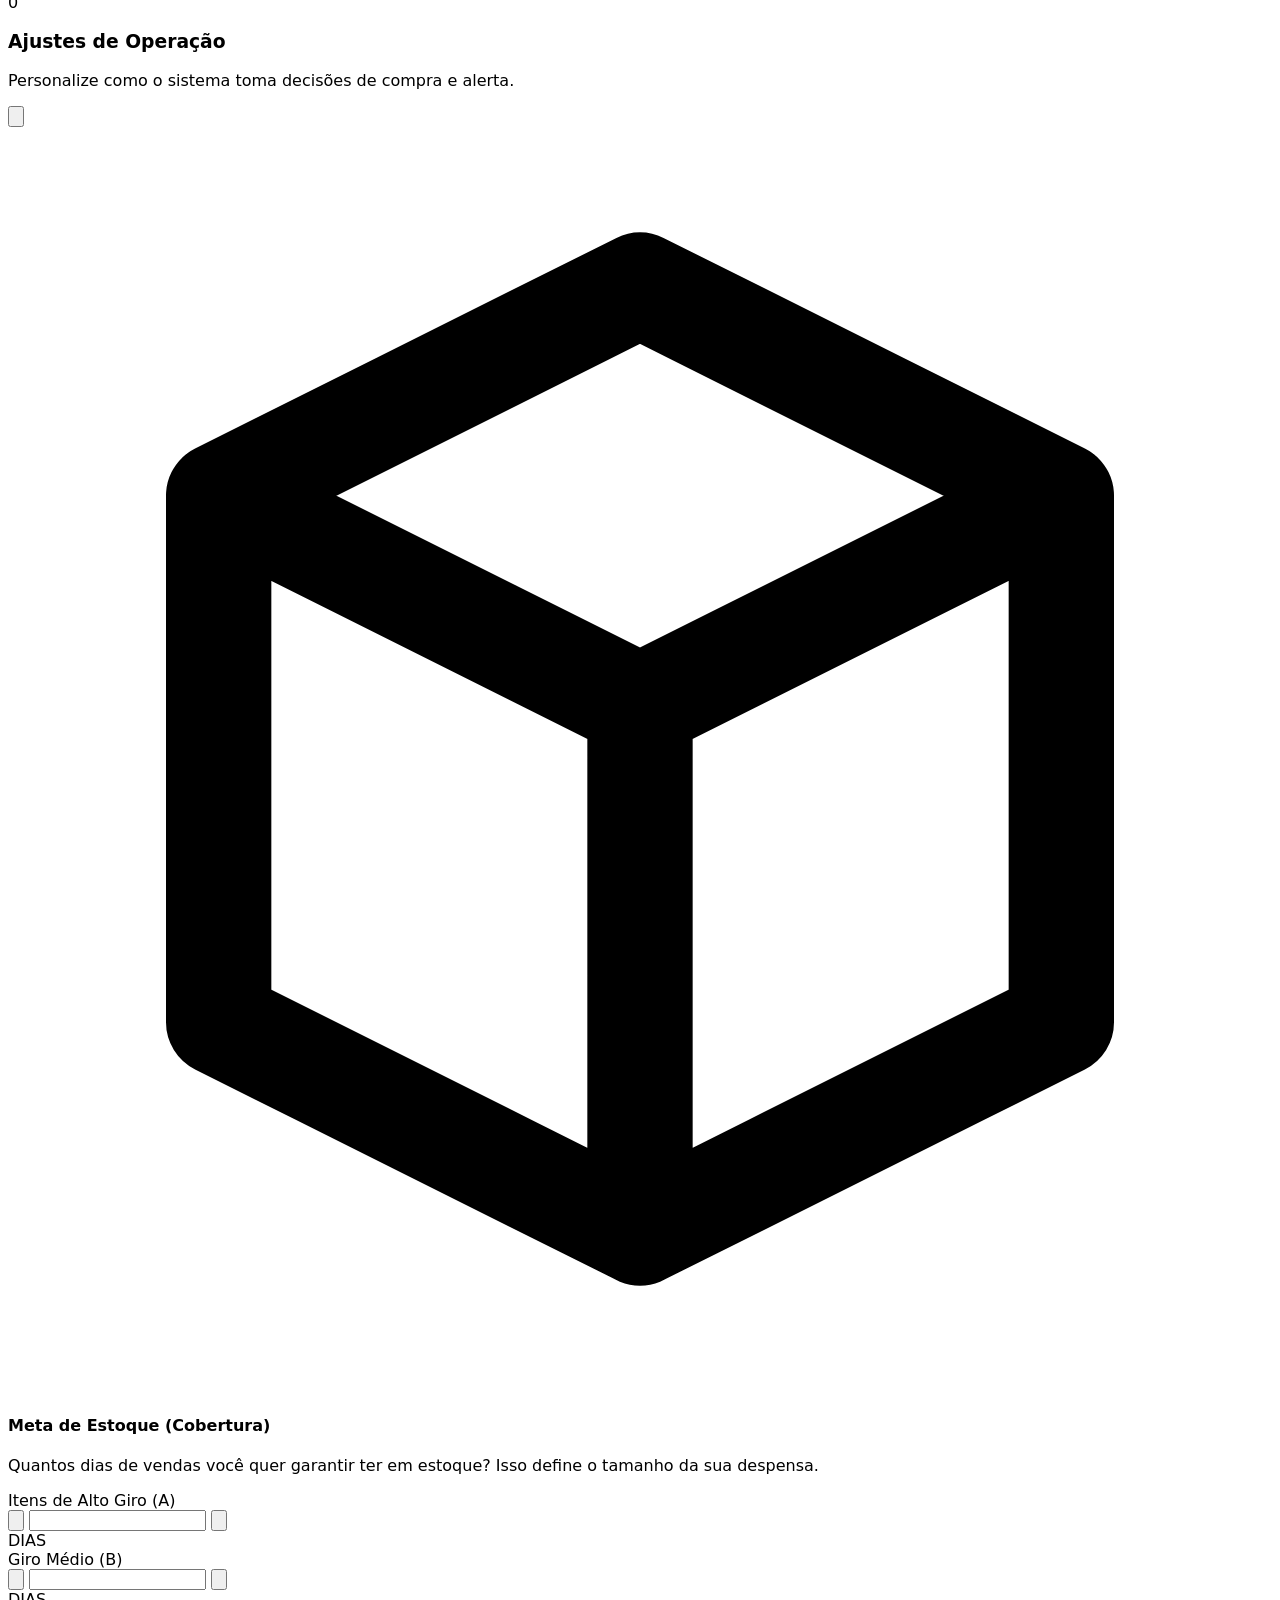
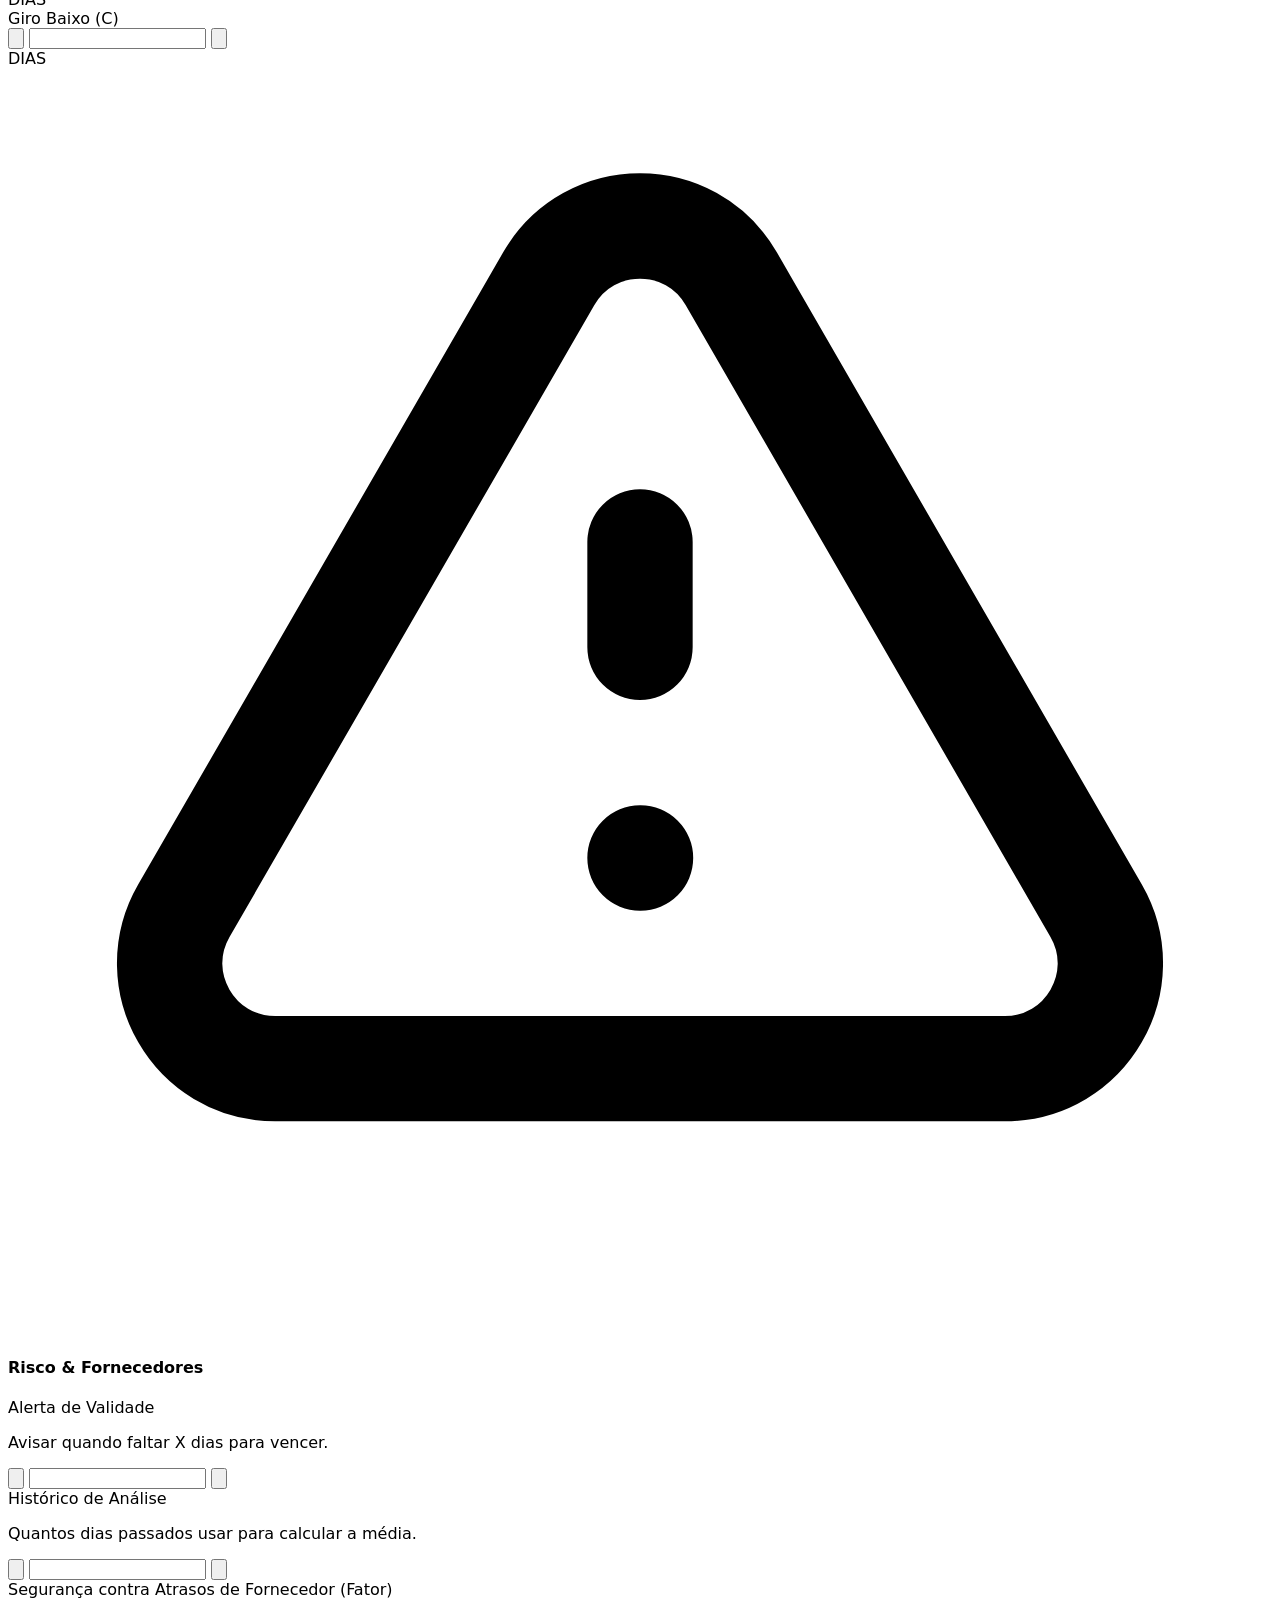
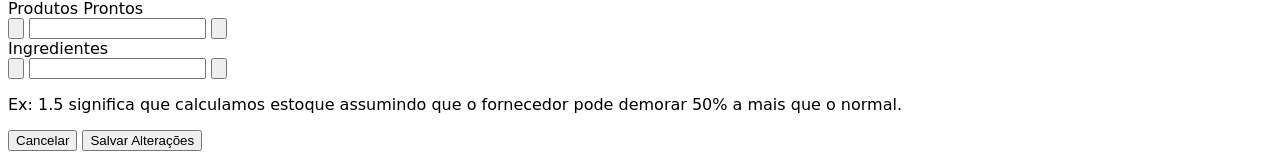
==== commit 311384da: "Refactor engine: DemandCache, temporal adj. Add DemandCache and temporal adjustments and refactor co" ====
--- a/local_api/templates/dashboard/index.html
+++ b/local_api/templates/dashboard/index.html
@@ -1,10 +1,12 @@
 <!DOCTYPE html>
 <html lang="pt-br" class="antialiased">
+
 <head>
-    <meta charset="UTF-8"/>
-    <meta name="viewport" content="width=device-width, initial-scale=1.0"/>
+    <meta charset="UTF-8" />
+    <meta name="viewport" content="width=device-width, initial-scale=1.0" />
     <title>Inventory Intelligence | Dashboard</title>
 
+    <!-- Tailwind CSS (com suporte a dark mode) -->
     <script src="/static/dashboard/tailwind.min.js"></script>
     <script>
         tailwind.config = {
@@ -12,10 +14,7 @@
             theme: {
                 extend: {
                     colors: {
-                        slate: {
-                            850: '#1e293b', // Tom específico para cards escuros
-                            900: '#0f172a', // Fundo escuro
-                        }
+                        slate: { 850: '#1e293b', 900: '#0f172a' }
                     }
                 }
             }
@@ -69,6 +68,7 @@
             0% {
                 background-position: 100% 50%;
             }
+
             100% {
                 background-position: 0 50%;
             }
@@ -80,7 +80,7 @@
             border-color: #2563eb;
         }
 
-        .toggle-checkbox:checked + .toggle-label {
+        .toggle-checkbox:checked+.toggle-label {
             background-color: #2563eb;
         }
 
@@ -94,6 +94,7 @@
                 opacity: 0;
                 transform: translateY(4px);
             }
+
             to {
                 opacity: 1;
                 transform: translateY(0);
@@ -120,483 +121,554 @@
         }
     </script>
 </head>
-<body class="text-slate-800 dark:text-slate-100 h-screen flex flex-col overflow-hidden bg-slate-50 dark:bg-slate-900 transition-colors duration-300">
-
-<!-- HEADER -->
-<header class="bg-white dark:bg-slate-800 border-b border-slate-200 dark:border-slate-700 h-16 flex-none z-20 shadow-sm relative transition-colors duration-300">
-    <div class="max-w-[1600px] mx-auto px-4 sm:px-6 lg:px-8 h-full flex items-center justify-between">
-
-        <!-- Brand -->
-        <div class="flex items-center gap-3">
-            <div class="bg-blue-600 text-white p-1.5 rounded-lg shadow-sm">
-                <svg class="w-6 h-6" fill="none" stroke="currentColor" viewBox="0 0 24 24">
-                    <path stroke-linecap="round" stroke-linejoin="round" stroke-width="2"
-                          d="M9 3v2m6-2v2M9 19v2m6-2v2M5 9H3m2 6H3m18-6h-2m2 6h-2M7 19h10a2 2 0 002-2V7a2 2 0 00-2-2H7a2 2 0 00-2 2v10a2 2 0 002 2zM9 9h6v6H9V9z"></path>
-                </svg>
+
+<body
+    class="text-slate-800 dark:text-slate-100 h-screen flex flex-col overflow-hidden bg-slate-50 dark:bg-slate-900 transition-colors duration-300">
+
+    <!-- HEADER -->
+    <header
+        class="bg-white dark:bg-slate-800 border-b border-slate-200 dark:border-slate-700 h-16 flex-none z-20 shadow-sm relative transition-colors duration-300">
+        <div class="max-w-[1600px] mx-auto px-4 sm:px-6 lg:px-8 h-full flex items-center justify-between">
+
+            <!-- Brand + Nav -->
+            <div class="flex items-center gap-6">
+                <div class="flex items-center gap-3">
+                    <div class="bg-blue-600 text-white p-1.5 rounded-lg shadow-sm">
+                        <svg class="w-6 h-6" fill="none" stroke="currentColor" viewBox="0 0 24 24">
+                            <path stroke-linecap="round" stroke-linejoin="round" stroke-width="2"
+                                d="M9 3v2m6-2v2M9 19v2m6-2v2M5 9H3m2 6H3m18-6h-2m2 6h-2M7 19h10a2 2 0 002-2V7a2 2 0 00-2-2H7a2 2 0 00-2 2v10a2 2 0 002 2zM9 9h6v6H9V9z">
+                            </path>
+                        </svg>
+                    </div>
+                    <div class="leading-tight">
+                        <h1 class="text-lg font-bold tracking-tight text-slate-900 dark:text-white">Inventory
+                            Intelligence</h1>
+                        <p class="text-[10px] font-bold text-slate-400 dark:text-slate-500 uppercase tracking-wider">
+                            Gestão
+                            Inteligente</p>
+                    </div>
+                </div>
+
+                <!-- Nav Links -->
+                <nav class="hidden md:flex items-center gap-1 ml-2">
+                    <span
+                        class="px-3 py-1.5 text-sm font-medium text-blue-600 dark:text-blue-400 bg-blue-50 dark:bg-blue-900/30 rounded-lg">
+                        Dashboard
+                    </span>
+                    <a href="/estoque"
+                        class="px-3 py-1.5 text-sm font-medium text-slate-500 dark:text-slate-400 hover:text-blue-600 dark:hover:text-blue-400 rounded-lg hover:bg-slate-100 dark:hover:bg-slate-700 transition-colors flex items-center gap-1.5">
+                        <svg class="w-4 h-4" fill="none" stroke="currentColor" viewBox="0 0 24 24">
+                            <path stroke-linecap="round" stroke-linejoin="round" stroke-width="2"
+                                d="M20 7l-8-4-8 4m16 0l-8 4m8-4v10l-8 4m0-10L4 7m8 4v10M4 7v10l8 4"></path>
+                        </svg>
+                        Estoque
+                    </a>
+                </nav>
             </div>
-            <div class="leading-tight">
-                <h1 class="text-lg font-bold tracking-tight text-slate-900 dark:text-white">Inventory Intelligence</h1>
-                <p class="text-[10px] font-bold text-slate-400 dark:text-slate-500 uppercase tracking-wider">Gestão
-                    Inteligente</p>
+
+            <!-- Controls -->
+            <div class="flex items-center gap-4 sm:gap-6">
+
+                <!-- Engine Config (NEW) -->
+                <div
+                    class="hidden md:flex items-center gap-2 bg-slate-50 dark:bg-slate-700/30 px-3 py-1.5 rounded-lg border border-slate-200 dark:border-slate-600">
+                    <div class="flex flex-col leading-none mr-1">
+                        <span class="text-[9px] font-bold text-slate-400 uppercase">Modo de Operação</span>
+                    </div>
+                    <select id="engine-profile-select"
+                        class="text-xs font-medium border-slate-300 dark:border-slate-600 bg-white dark:bg-slate-800 rounded text-slate-700 dark:text-slate-200 focus:ring-blue-500 focus:border-blue-500 outline-none py-1 px-2 cursor-pointer h-7 transition-opacity disabled:opacity-50">
+                        <option value="conservative">Mais Seguro (Estoque Maior)</option>
+                        <option value="balanced">Equilibrado</option>
+                        <option value="aggressive">Mais Enxuto (Estoque Menor)</option>
+                    </select>
+                    <button id="btn-open-advanced-config"
+                        class="ml-1 text-slate-400 hover:text-blue-600 dark:hover:text-blue-400 transition-colors p-1 rounded-full hover:bg-slate-200 dark:hover:bg-slate-600"
+                        title="Ajustes Finos">
+                        <svg class="w-4 h-4" fill="none" stroke="currentColor" viewBox="0 0 24 24">
+                            <path stroke-linecap="round" stroke-linejoin="round" stroke-width="2"
+                                d="M10.325 4.317c.426-1.756 2.924-1.756 3.35 0a1.724 1.724 0 002.573 1.066c1.543-.94 3.31.826 2.37 2.37a1.724 1.724 0 001.065 2.572c1.756.426 1.756 2.924 0 3.35a1.724 1.724 0 00-1.066 2.573c.94 1.543-.826 3.31-2.37 2.37a1.724 1.724 0 00-2.572 1.065c-.426 1.756-2.924 1.756-3.35 0a1.724 1.724 0 00-2.573-1.066c-1.543.94-3.31-.826-2.37-2.37a1.724 1.724 0 00-1.065-2.572c-1.756-.426-1.756-2.924 0-3.35a1.724 1.724 0 001.066-2.573c-.94-1.543.826-3.31 2.37-2.37.996.608 2.296.07 2.572-1.065z">
+                            </path>
+                            <path stroke-linecap="round" stroke-linejoin="round" stroke-width="2"
+                                d="M15 12a3 3 0 11-6 0 3 3 0 016 0z"></path>
+                        </svg>
+                    </button>
+                </div>
+
+                <!-- Theme Toggle -->
+                <button id="theme-toggle"
+                    class="p-2 text-slate-400 hover:text-slate-600 dark:hover:text-slate-200 rounded-full hover:bg-slate-100 dark:hover:bg-slate-700 transition-all">
+                    <svg id="theme-toggle-light-icon" class="w-5 h-5 hidden" fill="none" stroke="currentColor"
+                        viewBox="0 0 24 24">
+                        <path stroke-linecap="round" stroke-linejoin="round" stroke-width="2"
+                            d="M12 3v1m0 16v1m9-9h-1M4 12H3m15.364 6.364l-.707-.707M6.343 6.343l-.707-.707m12.728 0l-.707.707M6.343 17.657l-.707.707M16 12a4 4 0 11-8 0 4 4 0 018 0z">
+                        </path>
+                    </svg>
+                    <svg id="theme-toggle-dark-icon" class="w-5 h-5 hidden" fill="none" stroke="currentColor"
+                        viewBox="0 0 24 24">
+                        <path stroke-linecap="round" stroke-linejoin="round" stroke-width="2"
+                            d="M20.354 15.354A9 9 0 018.646 3.646 9.003 9.003 0 0012 21a9.003 9.003 0 008.354-5.646z">
+                        </path>
+                    </svg>
+                </button>
+
+                <!-- Base Zero Toggle -->
+                <div
+                    class="flex items-center gap-3 bg-slate-50 dark:bg-slate-700/50 px-3 py-1.5 rounded-full border border-slate-200 dark:border-slate-600 transition-colors">
+                    <span class="text-xs font-semibold text-slate-600 dark:text-slate-300 uppercase tracking-wide">Base
+                        Zero</span>
+                    <div
+                        class="relative inline-block w-10 mr-2 align-middle select-none transition duration-200 ease-in">
+                        <input type="checkbox" name="toggle" id="baseZeroToggle"
+                            class="toggle-checkbox absolute block w-5 h-5 rounded-full bg-white border-4 appearance-none cursor-pointer border-slate-300 transition-all duration-300 ease-in-out top-0 left-0" />
+                        <label for="baseZeroToggle"
+                            class="toggle-label block overflow-hidden h-5 rounded-full bg-slate-300 dark:bg-slate-500 cursor-pointer transition-colors duration-300"></label>
+                    </div>
+                </div>
+
+                <!-- Ignored/Ghost Toggle -->
+                <div
+                    class="flex items-center gap-2 px-3 py-1.5 rounded-full border border-slate-200 dark:border-slate-600 transition-colors hover:bg-slate-100 dark:hover:bg-slate-700 cursor-pointer group">
+                    <label for="showIgnoredToggle" class="relative flex items-center cursor-pointer">
+                        <input type="checkbox" id="showIgnoredToggle" class="peer hidden" />
+                        <div
+                            class="w-9 h-5 bg-slate-300 rounded-full peer-focus:outline-none dark:bg-slate-600 peer-checked:bg-purple-600 transition-colors after:content-[''] after:absolute after:top-[2px] after:left-[2px] after:bg-white after:border-gray-300 after:border after:rounded-full after:h-4 after:w-4 after:transition-all peer-checked:after:translate-x-full">
+                        </div>
+                    </label>
+                    <label for="showIgnoredToggle"
+                        class="text-xs font-semibold text-slate-500 dark:text-slate-400 group-hover:text-purple-600 transition-colors cursor-pointer select-none uppercase tracking-wide">
+                        Lixeira
+                    </label>
+                </div>
+
+                <!-- Refresh & Status -->
+                <div class="flex items-center gap-4 border-l border-slate-100 dark:border-slate-700 pl-4">
+                    <button id="refresh-btn"
+                        class="p-2 text-slate-400 hover:text-blue-600 dark:hover:text-blue-400 hover:bg-blue-50 dark:hover:bg-slate-700 rounded-full transition-all active:scale-95"
+                        title="Atualizar Agora">
+                        <svg class="w-5 h-5" fill="none" stroke="currentColor" viewBox="0 0 24 24">
+                            <path stroke-linecap="round" stroke-linejoin="round" stroke-width="2"
+                                d="M4 4v5h.582m15.356 2A8.001 8.001 0 004.582 9m0 0H9m11 11v-5h-.581m0 0a8.003 8.003 0 01-15.357-2m15.357 2H15">
+                            </path>
+                        </svg>
+                    </button>
+                    <div class="text-right block">
+                        <div class="flex items-center justify-end gap-2 text-xs text-slate-400 mb-0.5">
+                            <span id="last-updated"
+                                class="font-mono font-medium text-slate-600 dark:text-slate-400">--:--:--</span>
+                        </div>
+                        <div class="flex items-center justify-end gap-1.5">
+                            <span id="status-dot" class="w-2 h-2 rounded-full bg-gray-300 dark:bg-gray-600"></span>
+                            <span id="status-text"
+                                class="text-xs font-bold text-slate-500 dark:text-slate-400 uppercase tracking-wide">...</span>
+                        </div>
+                    </div>
+                </div>
+
             </div>
         </div>
-
-        <!-- Controls -->
-        <div class="flex items-center gap-4 sm:gap-6">
-
-            <!-- Engine Config (NEW) -->
-            <div class="hidden md:flex items-center gap-2 bg-slate-50 dark:bg-slate-700/30 px-3 py-1.5 rounded-lg border border-slate-200 dark:border-slate-600">
-                <div class="flex flex-col leading-none mr-1">
-                    <span class="text-[9px] font-bold text-slate-400 uppercase">Modo de Operação</span>
-                </div>
-                <select id="engine-profile-select"
-                        class="text-xs font-medium border-slate-300 dark:border-slate-600 bg-white dark:bg-slate-800 rounded text-slate-700 dark:text-slate-200 focus:ring-blue-500 focus:border-blue-500 outline-none py-1 px-2 cursor-pointer h-7 transition-opacity disabled:opacity-50">
-                    <option value="conservative">Mais Seguro (Estoque Maior)</option>
-                    <option value="balanced">Equilibrado</option>
-                    <option value="aggressive">Mais Enxuto (Estoque Menor)</option>
-                </select>
-                <button id="btn-open-advanced-config"
-                        class="ml-1 text-slate-400 hover:text-blue-600 dark:hover:text-blue-400 transition-colors p-1 rounded-full hover:bg-slate-200 dark:hover:bg-slate-600"
-                        title="Ajustes Finos">
-                    <svg class="w-4 h-4" fill="none" stroke="currentColor" viewBox="0 0 24 24">
-                        <path stroke-linecap="round" stroke-linejoin="round" stroke-width="2"
-                              d="M10.325 4.317c.426-1.756 2.924-1.756 3.35 0a1.724 1.724 0 002.573 1.066c1.543-.94 3.31.826 2.37 2.37a1.724 1.724 0 001.065 2.572c1.756.426 1.756 2.924 0 3.35a1.724 1.724 0 00-1.066 2.573c.94 1.543-.826 3.31-2.37 2.37a1.724 1.724 0 00-2.572 1.065c-.426 1.756-2.924 1.756-3.35 0a1.724 1.724 0 00-2.573-1.066c-1.543.94-3.31-.826-2.37-2.37a1.724 1.724 0 00-1.065-2.572c-1.756-.426-1.756-2.924 0-3.35a1.724 1.724 0 001.066-2.573c-.94-1.543.826-3.31 2.37-2.37.996.608 2.296.07 2.572-1.065z"></path>
-                        <path stroke-linecap="round" stroke-linejoin="round" stroke-width="2"
-                              d="M15 12a3 3 0 11-6 0 3 3 0 016 0z"></path>
+    </header>
+
+    <!-- MAIN CONTENT -->
+    <main
+        class="flex-1 overflow-y-auto bg-slate-50/50 dark:bg-slate-900/50 p-4 sm:p-6 lg:p-8 transition-colors duration-300">
+        <div class="max-w-[1600px] mx-auto space-y-8">
+
+            <!-- Metrics Cards -->
+            <section id="metrics-container" class="grid grid-cols-1 md:grid-cols-2 lg:grid-cols-4 gap-4">
+                <div
+                    class="h-24 rounded-xl bg-white dark:bg-slate-800 border border-slate-200 dark:border-slate-700 shadow-sm p-4 skeleton">
+                </div>
+                <div
+                    class="h-24 rounded-xl bg-white dark:bg-slate-800 border border-slate-200 dark:border-slate-700 shadow-sm p-4 skeleton">
+                </div>
+                <div
+                    class="h-24 rounded-xl bg-white dark:bg-slate-800 border border-slate-200 dark:border-slate-700 shadow-sm p-4 skeleton">
+                </div>
+                <div
+                    class="h-24 rounded-xl bg-white dark:bg-slate-800 border border-slate-200 dark:border-slate-700 shadow-sm p-4 skeleton">
+                </div>
+            </section>
+
+            <!-- Columns -->
+            <div class="grid grid-cols-1 lg:grid-cols-3 gap-6 h-full items-start">
+
+                <!-- Purchasing -->
+                <div class="flex flex-col gap-4 min-h-[500px]">
+                    <div class="flex items-center justify-between pb-2 border-b border-slate-200 dark:border-slate-700">
+                        <h2
+                            class="text-sm font-bold text-slate-800 dark:text-slate-200 uppercase tracking-wider flex items-center gap-2">
+                            <span class="text-blue-600 dark:text-blue-400 w-5 h-5"></span> Compras & Reposição
+                        </h2>
+                        <span id="count-purchasing"
+                            class="bg-blue-100 dark:bg-blue-900/30 text-blue-700 dark:text-blue-300 text-xs font-bold px-2 py-0.5 rounded-full">0</span>
+                    </div>
+                    <div
+                        class="bg-white dark:bg-slate-800 rounded-lg border border-slate-200 dark:border-slate-700 p-2 shadow-sm space-y-2 transition-colors">
+                        <div class="flex gap-1">
+                            <button data-filter-priority="all"
+                                class="filter-btn-prio flex-1 text-[10px] font-bold uppercase py-1.5 rounded bg-blue-100 dark:bg-blue-900 text-blue-700 dark:text-blue-300 ring-2 ring-blue-200 dark:ring-blue-800 transition">
+                                Todos
+                            </button>
+                            <button data-filter-priority="urgent"
+                                class="filter-btn-prio flex-1 text-[10px] font-bold uppercase py-1.5 rounded text-slate-500 dark:text-slate-400 hover:bg-red-50 dark:hover:bg-red-900/30 hover:text-red-600 dark:hover:text-red-300 transition">
+                                Urgente
+                            </button>
+                            <button data-filter-priority="plan"
+                                class="filter-btn-prio flex-1 text-[10px] font-bold uppercase py-1.5 rounded text-slate-500 dark:text-slate-400 hover:bg-amber-50 dark:hover:bg-amber-900/30 hover:text-amber-600 dark:hover:text-amber-300 transition">
+                                Planejar
+                            </button>
+                        </div>
+                        <div class="flex items-center gap-2 border-t border-slate-100 dark:border-slate-700 pt-2">
+                            <span class="text-[10px] font-bold text-slate-400 uppercase ml-1">Tipo:</span>
+                            <select id="filter-type-select"
+                                class="flex-1 text-xs border-slate-200 dark:border-slate-600 bg-white dark:bg-slate-900 rounded text-slate-600 dark:text-slate-300 focus:ring-blue-500 focus:border-blue-500 outline-none p-1.5">
+                                <option value="all">Todos os itens</option>
+                                <option value="product">Produtos de Revenda</option>
+                                <option value="ingredient">Ingredientes / MP</option>
+                            </select>
+                        </div>
+                    </div>
+                    <div id="todo-purchasing" class="space-y-3 flex-1 overflow-y-auto pr-1 custom-scroll pb-10">
+                        <div
+                            class="h-24 rounded-lg bg-white dark:bg-slate-800 border border-slate-200 dark:border-slate-700 skeleton">
+                        </div>
+                        <div
+                            class="h-24 rounded-lg bg-white dark:bg-slate-800 border border-slate-200 dark:border-slate-700 skeleton">
+                        </div>
+                    </div>
+                </div>
+
+                <!-- Kitchen -->
+                <div class="flex flex-col gap-4 min-h-[500px]">
+                    <div class="flex items-center justify-between pb-2 border-b border-slate-200 dark:border-slate-700">
+                        <h2
+                            class="text-sm font-bold text-slate-800 dark:text-slate-200 uppercase tracking-wider flex items-center gap-2">
+                            <span class="text-orange-600 dark:text-orange-400 w-5 h-5"></span> Cozinha & Produção
+                        </h2>
+                        <span id="count-kitchen"
+                            class="bg-orange-100 dark:bg-orange-900/30 text-orange-700 dark:text-orange-300 text-xs font-bold px-2 py-0.5 rounded-full">0</span>
+                    </div>
+                    <div id="todo-kitchen" class="space-y-3 flex-1 overflow-y-auto pr-1 custom-scroll pb-10">
+                        <div
+                            class="h-24 rounded-lg bg-white dark:bg-slate-800 border border-slate-200 dark:border-slate-700 skeleton">
+                        </div>
+                    </div>
+                </div>
+
+                <!-- Management -->
+                <div class="flex flex-col gap-4 min-h-[500px]">
+                    <div class="flex items-center justify-between pb-2 border-b border-slate-200 dark:border-slate-700">
+                        <h2
+                            class="text-sm font-bold text-slate-800 dark:text-slate-200 uppercase tracking-wider flex items-center gap-2">
+                            <span class="text-purple-600 dark:text-purple-400 w-5 h-5"></span> Gestão & Qualidade
+                        </h2>
+                        <span id="count-management"
+                            class="bg-purple-100 dark:bg-purple-900/30 text-purple-700 dark:text-purple-300 text-xs font-bold px-2 py-0.5 rounded-full">0</span>
+                    </div>
+                    <div id="todo-management" class="space-y-3 flex-1 overflow-y-auto pr-1 custom-scroll pb-10">
+                        <div
+                            class="h-24 rounded-lg bg-white dark:bg-slate-800 border border-slate-200 dark:border-slate-700 skeleton">
+                        </div>
+                    </div>
+                </div>
+
+            </div>
+        </div>
+    </main>
+
+    <!-- CONFIG MODAL (UX Gestor) -->
+    <div id="engine-config-modal"
+        class="fixed inset-0 z-50 flex items-center justify-center bg-black/50 backdrop-blur-sm hidden transition-opacity duration-300">
+        <div
+            class="bg-white dark:bg-slate-800 rounded-2xl shadow-2xl w-full max-w-2xl p-0 border border-slate-200 dark:border-slate-700 relative transform transition-all scale-100 overflow-hidden flex flex-col max-h-[90vh]">
+
+            <!-- Header Modal -->
+            <div
+                class="px-6 py-4 border-b border-slate-100 dark:border-slate-700 flex justify-between items-center bg-slate-50 dark:bg-slate-800/50">
+                <div>
+                    <h3 class="text-lg font-bold text-slate-800 dark:text-white">Ajustes de Operação</h3>
+                    <p class="text-xs text-slate-500 dark:text-slate-400">Personalize como o sistema toma decisões de
+                        compra
+                        e alerta.</p>
+                </div>
+                <button id="btn-close-config"
+                    class="text-slate-400 hover:text-slate-600 dark:hover:text-slate-300 p-1 rounded-full hover:bg-slate-200 dark:hover:bg-slate-700 transition">
+                    <svg class="w-6 h-6" fill="none" stroke="currentColor" viewBox="0 0 24 24">
+                        <path stroke-linecap="round" stroke-linejoin="round" stroke-width="2" d="M6 18L18 6M6 6l12 12">
+                        </path>
                     </svg>
                 </button>
             </div>
 
-            <!-- Theme Toggle -->
-            <button id="theme-toggle"
-                    class="p-2 text-slate-400 hover:text-slate-600 dark:hover:text-slate-200 rounded-full hover:bg-slate-100 dark:hover:bg-slate-700 transition-all">
-                <svg id="theme-toggle-light-icon" class="w-5 h-5 hidden" fill="none" stroke="currentColor"
-                     viewBox="0 0 24 24">
-                    <path stroke-linecap="round" stroke-linejoin="round" stroke-width="2"
-                          d="M12 3v1m0 16v1m9-9h-1M4 12H3m15.364 6.364l-.707-.707M6.343 6.343l-.707-.707m12.728 0l-.707.707M6.343 17.657l-.707.707M16 12a4 4 0 11-8 0 4 4 0 018 0z"></path>
-                </svg>
-                <svg id="theme-toggle-dark-icon" class="w-5 h-5 hidden" fill="none" stroke="currentColor"
-                     viewBox="0 0 24 24">
-                    <path stroke-linecap="round" stroke-linejoin="round" stroke-width="2"
-                          d="M20.354 15.354A9 9 0 018.646 3.646 9.003 9.003 0 0012 21a9.003 9.003 0 008.354-5.646z"></path>
-                </svg>
-            </button>
-
-            <!-- Base Zero Toggle -->
-            <div class="flex items-center gap-3 bg-slate-50 dark:bg-slate-700/50 px-3 py-1.5 rounded-full border border-slate-200 dark:border-slate-600 transition-colors">
-                <span class="text-xs font-semibold text-slate-600 dark:text-slate-300 uppercase tracking-wide">Base Zero</span>
-                <div class="relative inline-block w-10 mr-2 align-middle select-none transition duration-200 ease-in">
-                    <input type="checkbox" name="toggle" id="baseZeroToggle"
-                           class="toggle-checkbox absolute block w-5 h-5 rounded-full bg-white border-4 appearance-none cursor-pointer border-slate-300 transition-all duration-300 ease-in-out top-0 left-0"/>
-                    <label for="baseZeroToggle"
-                           class="toggle-label block overflow-hidden h-5 rounded-full bg-slate-300 dark:bg-slate-500 cursor-pointer transition-colors duration-300"></label>
-                </div>
+            <!-- Body Scrollable -->
+            <form id="engine-config-form" class="overflow-y-auto p-6 space-y-8 custom-scroll">
+
+                <!-- Seção 1: Cobertura de Estoque -->
+                <div class="space-y-4">
+                    <div class="flex items-center gap-2 mb-2">
+                        <div class="p-1.5 bg-blue-100 dark:bg-blue-900/50 rounded-lg text-blue-600 dark:text-blue-400">
+                            <svg class="w-5 h-5" fill="none" stroke="currentColor" viewBox="0 0 24 24">
+                                <path stroke-linecap="round" stroke-linejoin="round" stroke-width="2"
+                                    d="M20 7l-8-4-8 4m16 0l-8 4m8-4v10l-8 4m0-10L4 7m8 4v10M4 7v10l8 4"></path>
+                            </svg>
+                        </div>
+                        <h4 class="text-sm font-bold text-slate-700 dark:text-slate-200 uppercase tracking-wide">Meta de
+                            Estoque (Cobertura)</h4>
+                    </div>
+
+                    <p class="text-xs text-slate-500 dark:text-slate-400 leading-relaxed -mt-2 mb-4">
+                        Quantos dias de vendas você quer garantir ter em estoque? Isso define o tamanho da sua despensa.
+                    </p>
+
+                    <div class="grid grid-cols-1 md:grid-cols-3 gap-4">
+                        <!-- Classe A -->
+                        <div
+                            class="bg-slate-50 dark:bg-slate-700/30 p-3 rounded-xl border border-slate-100 dark:border-slate-700/50">
+                            <label class="block text-xs font-bold text-slate-600 dark:text-slate-300 mb-2">Itens de Alto
+                                Giro (A)</label>
+                            <div class="flex items-center gap-2">
+                                <button type="button"
+                                    class="btn-adjust w-8 h-8 rounded-full bg-white dark:bg-slate-600 shadow-sm border border-slate-200 dark:border-slate-500 flex items-center justify-center text-slate-600 dark:text-slate-200 hover:bg-slate-50 active:scale-95"
+                                    data-target="coverage_days_target_A" data-step="-1">
+                                    <svg class="w-4 h-4" fill="none" stroke="currentColor" viewBox="0 0 24 24">
+                                        <path stroke-linecap="round" stroke-linejoin="round" stroke-width="2"
+                                            d="M20 12H4"></path>
+                                    </svg>
+                                </button>
+                                <input type="number" name="coverage_days_target_A"
+                                    class="w-full text-center font-mono font-bold text-lg bg-transparent outline-none text-slate-800 dark:text-white"
+                                    readonly>
+                                <button type="button"
+                                    class="btn-adjust w-8 h-8 rounded-full bg-white dark:bg-slate-600 shadow-sm border border-slate-200 dark:border-slate-500 flex items-center justify-center text-slate-600 dark:text-slate-200 hover:bg-slate-50 active:scale-95"
+                                    data-target="coverage_days_target_A" data-step="1">
+                                    <svg class="w-4 h-4" fill="none" stroke="currentColor" viewBox="0 0 24 24">
+                                        <path stroke-linecap="round" stroke-linejoin="round" stroke-width="2"
+                                            d="M12 4v16m8-8H4"></path>
+                                    </svg>
+                                </button>
+                            </div>
+                            <div class="text-center mt-1 text-[10px] text-slate-400 uppercase font-bold">DIAS</div>
+                        </div>
+
+                        <!-- Classe B -->
+                        <div
+                            class="bg-slate-50 dark:bg-slate-700/30 p-3 rounded-xl border border-slate-100 dark:border-slate-700/50">
+                            <label class="block text-xs font-bold text-slate-600 dark:text-slate-300 mb-2">Giro Médio
+                                (B)</label>
+                            <div class="flex items-center gap-2">
+                                <button type="button"
+                                    class="btn-adjust w-8 h-8 rounded-full bg-white dark:bg-slate-600 shadow-sm border border-slate-200 dark:border-slate-500 flex items-center justify-center text-slate-600 dark:text-slate-200 hover:bg-slate-50 active:scale-95"
+                                    data-target="coverage_days_target_B" data-step="-1">
+                                    <svg class="w-4 h-4" fill="none" stroke="currentColor" viewBox="0 0 24 24">
+                                        <path stroke-linecap="round" stroke-linejoin="round" stroke-width="2"
+                                            d="M20 12H4"></path>
+                                    </svg>
+                                </button>
+                                <input type="number" name="coverage_days_target_B"
+                                    class="w-full text-center font-mono font-bold text-lg bg-transparent outline-none text-slate-800 dark:text-white"
+                                    readonly>
+                                <button type="button"
+                                    class="btn-adjust w-8 h-8 rounded-full bg-white dark:bg-slate-600 shadow-sm border border-slate-200 dark:border-slate-500 flex items-center justify-center text-slate-600 dark:text-slate-200 hover:bg-slate-50 active:scale-95"
+                                    data-target="coverage_days_target_B" data-step="1">
+                                    <svg class="w-4 h-4" fill="none" stroke="currentColor" viewBox="0 0 24 24">
+                                        <path stroke-linecap="round" stroke-linejoin="round" stroke-width="2"
+                                            d="M12 4v16m8-8H4"></path>
+                                    </svg>
+                                </button>
+                            </div>
+                            <div class="text-center mt-1 text-[10px] text-slate-400 uppercase font-bold">DIAS</div>
+                        </div>
+
+                        <!-- Classe C -->
+                        <div
+                            class="bg-slate-50 dark:bg-slate-700/30 p-3 rounded-xl border border-slate-100 dark:border-slate-700/50">
+                            <label class="block text-xs font-bold text-slate-600 dark:text-slate-300 mb-2">Giro Baixo
+                                (C)</label>
+                            <div class="flex items-center gap-2">
+                                <button type="button"
+                                    class="btn-adjust w-8 h-8 rounded-full bg-white dark:bg-slate-600 shadow-sm border border-slate-200 dark:border-slate-500 flex items-center justify-center text-slate-600 dark:text-slate-200 hover:bg-slate-50 active:scale-95"
+                                    data-target="coverage_days_target_C" data-step="-1">
+                                    <svg class="w-4 h-4" fill="none" stroke="currentColor" viewBox="0 0 24 24">
+                                        <path stroke-linecap="round" stroke-linejoin="round" stroke-width="2"
+                                            d="M20 12H4"></path>
+                                    </svg>
+                                </button>
+                                <input type="number" name="coverage_days_target_C"
+                                    class="w-full text-center font-mono font-bold text-lg bg-transparent outline-none text-slate-800 dark:text-white"
+                                    readonly>
+                                <button type="button"
+                                    class="btn-adjust w-8 h-8 rounded-full bg-white dark:bg-slate-600 shadow-sm border border-slate-200 dark:border-slate-500 flex items-center justify-center text-slate-600 dark:text-slate-200 hover:bg-slate-50 active:scale-95"
+                                    data-target="coverage_days_target_C" data-step="1">
+                                    <svg class="w-4 h-4" fill="none" stroke="currentColor" viewBox="0 0 24 24">
+                                        <path stroke-linecap="round" stroke-linejoin="round" stroke-width="2"
+                                            d="M12 4v16m8-8H4"></path>
+                                    </svg>
+                                </button>
+                            </div>
+                            <div class="text-center mt-1 text-[10px] text-slate-400 uppercase font-bold">DIAS</div>
+                        </div>
+                    </div>
+                </div>
+
+                <div class="h-px bg-slate-100 dark:bg-slate-700 w-full"></div>
+
+                <!-- Seção 2: Comportamento e Risco -->
+                <div class="space-y-4">
+                    <div class="flex items-center gap-2 mb-2">
+                        <div
+                            class="p-1.5 bg-amber-100 dark:bg-amber-900/50 rounded-lg text-amber-600 dark:text-amber-400">
+                            <svg class="w-5 h-5" fill="none" stroke="currentColor" viewBox="0 0 24 24">
+                                <path stroke-linecap="round" stroke-linejoin="round" stroke-width="2"
+                                    d="M12 9v2m0 4h.01m-6.938 4h13.856c1.54 0 2.502-1.667 1.732-3L13.732 4c-.77-1.333-2.694-1.333-3.464 0L3.34 16c-.77 1.333.192 3 1.732 3z">
+                                </path>
+                            </svg>
+                        </div>
+                        <h4 class="text-sm font-bold text-slate-700 dark:text-slate-200 uppercase tracking-wide">Risco &
+                            Fornecedores</h4>
+                    </div>
+
+                    <div class="grid grid-cols-1 md:grid-cols-2 gap-6">
+                        <!-- Validade -->
+                        <div>
+                            <label class="block text-xs font-bold text-slate-600 dark:text-slate-300 mb-1">Alerta de
+                                Validade</label>
+                            <p class="text-[10px] text-slate-400 mb-2">Avisar quando faltar X dias para vencer.</p>
+                            <div class="flex items-center gap-2">
+                                <button type="button"
+                                    class="btn-adjust w-8 h-8 rounded bg-slate-100 dark:bg-slate-700 hover:bg-slate-200 dark:hover:bg-slate-600 flex items-center justify-center text-slate-600 dark:text-slate-300"
+                                    data-target="perishable_risk_threshold_days" data-step="-1">
+                                    <svg class="w-3 h-3" fill="none" stroke="currentColor" viewBox="0 0 24 24">
+                                        <path stroke-linecap="round" stroke-linejoin="round" stroke-width="2"
+                                            d="M20 12H4"></path>
+                                    </svg>
+                                </button>
+                                <input type="number" name="perishable_risk_threshold_days"
+                                    class="flex-1 text-center text-sm bg-transparent border border-slate-200 dark:border-slate-600 rounded py-1.5 font-bold text-slate-800 dark:text-slate-200"
+                                    readonly>
+                                <button type="button"
+                                    class="btn-adjust w-8 h-8 rounded bg-slate-100 dark:bg-slate-700 hover:bg-slate-200 dark:hover:bg-slate-600 flex items-center justify-center text-slate-600 dark:text-slate-300"
+                                    data-target="perishable_risk_threshold_days" data-step="1">
+                                    <svg class="w-3 h-3" fill="none" stroke="currentColor" viewBox="0 0 24 24">
+                                        <path stroke-linecap="round" stroke-linejoin="round" stroke-width="2"
+                                            d="M12 4v16m8-8H4"></path>
+                                    </svg>
+                                </button>
+                            </div>
+                        </div>
+
+                        <!-- Histórico de Vendas -->
+                        <div>
+                            <label class="block text-xs font-bold text-slate-600 dark:text-slate-300 mb-1">Histórico de
+                                Análise</label>
+                            <p class="text-[10px] text-slate-400 mb-2">Quantos dias passados usar para calcular a média.
+                            </p>
+                            <div class="flex items-center gap-2">
+                                <button type="button"
+                                    class="btn-adjust w-8 h-8 rounded bg-slate-100 dark:bg-slate-700 hover:bg-slate-200 dark:hover:bg-slate-600 flex items-center justify-center text-slate-600 dark:text-slate-300"
+                                    data-target="forecast_window_days" data-step="-5">
+                                    <svg class="w-3 h-3" fill="none" stroke="currentColor" viewBox="0 0 24 24">
+                                        <path stroke-linecap="round" stroke-linejoin="round" stroke-width="2"
+                                            d="M20 12H4"></path>
+                                    </svg>
+                                </button>
+                                <input type="number" name="forecast_window_days"
+                                    class="flex-1 text-center text-sm bg-transparent border border-slate-200 dark:border-slate-600 rounded py-1.5 font-bold text-slate-800 dark:text-slate-200"
+                                    readonly>
+                                <button type="button"
+                                    class="btn-adjust w-8 h-8 rounded bg-slate-100 dark:bg-slate-700 hover:bg-slate-200 dark:hover:bg-slate-600 flex items-center justify-center text-slate-600 dark:text-slate-300"
+                                    data-target="forecast_window_days" data-step="5">
+                                    <svg class="w-3 h-3" fill="none" stroke="currentColor" viewBox="0 0 24 24">
+                                        <path stroke-linecap="round" stroke-linejoin="round" stroke-width="2"
+                                            d="M12 4v16m8-8H4"></path>
+                                    </svg>
+                                </button>
+                            </div>
+                        </div>
+                    </div>
+
+                    <!-- Margem de Segurança (Fornecedor) -->
+                    <div class="pt-2">
+                        <label class="block text-xs font-bold text-slate-600 dark:text-slate-300 mb-2">Segurança contra
+                            Atrasos de Fornecedor (Fator)</label>
+                        <div class="grid grid-cols-2 gap-4">
+                            <div>
+                                <span class="text-[10px] font-bold text-slate-400 uppercase block mb-1">Produtos
+                                    Prontos</span>
+                                <div class="flex items-center gap-2">
+                                    <button type="button"
+                                        class="btn-adjust w-8 h-8 rounded bg-slate-100 dark:bg-slate-700 hover:bg-slate-200 dark:hover:bg-slate-600 flex items-center justify-center text-slate-600 dark:text-slate-300"
+                                        data-target="supplier_variability_finished" data-step="-0.1">
+                                        <svg class="w-3 h-3" fill="none" stroke="currentColor" viewBox="0 0 24 24">
+                                            <path stroke-linecap="round" stroke-linejoin="round" stroke-width="2"
+                                                d="M20 12H4"></path>
+                                        </svg>
+                                    </button>
+                                    <input type="number" step="0.1" name="supplier_variability_finished"
+                                        class="flex-1 text-center text-sm bg-transparent border border-slate-200 dark:border-slate-600 rounded py-1.5 font-bold text-slate-800 dark:text-slate-200"
+                                        readonly>
+                                    <button type="button"
+                                        class="btn-adjust w-8 h-8 rounded bg-slate-100 dark:bg-slate-700 hover:bg-slate-200 dark:hover:bg-slate-600 flex items-center justify-center text-slate-600 dark:text-slate-300"
+                                        data-target="supplier_variability_finished" data-step="0.1">
+                                        <svg class="w-3 h-3" fill="none" stroke="currentColor" viewBox="0 0 24 24">
+                                            <path stroke-linecap="round" stroke-linejoin="round" stroke-width="2"
+                                                d="M12 4v16m8-8H4"></path>
+                                        </svg>
+                                    </button>
+                                </div>
+                            </div>
+                            <div>
+                                <span
+                                    class="text-[10px] font-bold text-slate-400 uppercase block mb-1">Ingredientes</span>
+                                <div class="flex items-center gap-2">
+                                    <button type="button"
+                                        class="btn-adjust w-8 h-8 rounded bg-slate-100 dark:bg-slate-700 hover:bg-slate-200 dark:hover:bg-slate-600 flex items-center justify-center text-slate-600 dark:text-slate-300"
+                                        data-target="supplier_variability_ingredient" data-step="-0.1">
+                                        <svg class="w-3 h-3" fill="none" stroke="currentColor" viewBox="0 0 24 24">
+                                            <path stroke-linecap="round" stroke-linejoin="round" stroke-width="2"
+                                                d="M20 12H4"></path>
+                                        </svg>
+                                    </button>
+                                    <input type="number" step="0.1" name="supplier_variability_ingredient"
+                                        class="flex-1 text-center text-sm bg-transparent border border-slate-200 dark:border-slate-600 rounded py-1.5 font-bold text-slate-800 dark:text-slate-200"
+                                        readonly>
+                                    <button type="button"
+                                        class="btn-adjust w-8 h-8 rounded bg-slate-100 dark:bg-slate-700 hover:bg-slate-200 dark:hover:bg-slate-600 flex items-center justify-center text-slate-600 dark:text-slate-300"
+                                        data-target="supplier_variability_ingredient" data-step="0.1">
+                                        <svg class="w-3 h-3" fill="none" stroke="currentColor" viewBox="0 0 24 24">
+                                            <path stroke-linecap="round" stroke-linejoin="round" stroke-width="2"
+                                                d="M12 4v16m8-8H4"></path>
+                                        </svg>
+                                    </button>
+                                </div>
+                            </div>
+                        </div>
+                        <p class="text-[10px] text-slate-400 mt-2">
+                            Ex: 1.5 significa que calculamos estoque assumindo que o fornecedor pode demorar 50% a mais
+                            que
+                            o normal.
+                        </p>
+                    </div>
+                </div>
+            </form>
+
+            <!-- Footer -->
+            <div
+                class="px-6 py-4 border-t border-slate-100 dark:border-slate-700 flex justify-end gap-3 bg-slate-50 dark:bg-slate-800/50">
+                <button type="button" id="btn-cancel-config"
+                    class="px-4 py-2 rounded-lg text-sm font-bold text-slate-500 hover:text-slate-700 dark:text-slate-400 dark:hover:text-white transition-colors">
+                    Cancelar
+                </button>
+                <button type="submit" form="engine-config-form"
+                    class="px-6 py-2 rounded-lg text-sm font-bold text-white bg-blue-600 hover:bg-blue-700 shadow-md hover:shadow-lg transition-all transform active:scale-95">
+                    Salvar Alterações
+                </button>
             </div>
-
-            <!-- Ignored/Ghost Toggle -->
-            <div class="flex items-center gap-2 px-3 py-1.5 rounded-full border border-slate-200 dark:border-slate-600 transition-colors hover:bg-slate-100 dark:hover:bg-slate-700 cursor-pointer group">
-                <label for="showIgnoredToggle" class="relative flex items-center cursor-pointer">
-                    <input type="checkbox" id="showIgnoredToggle" class="peer hidden"/>
-                    <div class="w-9 h-5 bg-slate-300 rounded-full peer-focus:outline-none dark:bg-slate-600 peer-checked:bg-purple-600 transition-colors after:content-[''] after:absolute after:top-[2px] after:left-[2px] after:bg-white after:border-gray-300 after:border after:rounded-full after:h-4 after:w-4 after:transition-all peer-checked:after:translate-x-full"></div>
-                </label>
-                <label for="showIgnoredToggle"
-                       class="text-xs font-semibold text-slate-500 dark:text-slate-400 group-hover:text-purple-600 transition-colors cursor-pointer select-none uppercase tracking-wide">
-                    Lixeira
-                </label>
-            </div>
-
-            <!-- Refresh & Status -->
-            <div class="flex items-center gap-4 border-l border-slate-100 dark:border-slate-700 pl-4">
-                <button id="refresh-btn"
-                        class="p-2 text-slate-400 hover:text-blue-600 dark:hover:text-blue-400 hover:bg-blue-50 dark:hover:bg-slate-700 rounded-full transition-all active:scale-95"
-                        title="Atualizar Agora">
-                    <svg class="w-5 h-5" fill="none" stroke="currentColor" viewBox="0 0 24 24">
-                        <path stroke-linecap="round" stroke-linejoin="round" stroke-width="2"
-                              d="M4 4v5h.582m15.356 2A8.001 8.001 0 004.582 9m0 0H9m11 11v-5h-.581m0 0a8.003 8.003 0 01-15.357-2m15.357 2H15"></path>
-                    </svg>
-                </button>
-                <div class="text-right block">
-                    <div class="flex items-center justify-end gap-2 text-xs text-slate-400 mb-0.5">
-                        <span id="last-updated" class="font-mono font-medium text-slate-600 dark:text-slate-400">--:--:--</span>
-                    </div>
-                    <div class="flex items-center justify-end gap-1.5">
-                        <span id="status-dot" class="w-2 h-2 rounded-full bg-gray-300 dark:bg-gray-600"></span>
-                        <span id="status-text"
-                              class="text-xs font-bold text-slate-500 dark:text-slate-400 uppercase tracking-wide">...</span>
-                    </div>
-                </div>
-            </div>
-
         </div>
     </div>
-</header>
-
-<!-- MAIN CONTENT -->
-<main class="flex-1 overflow-y-auto bg-slate-50/50 dark:bg-slate-900/50 p-4 sm:p-6 lg:p-8 transition-colors duration-300">
-    <div class="max-w-[1600px] mx-auto space-y-8">
-
-        <!-- Metrics Cards -->
-        <section id="metrics-container" class="grid grid-cols-1 md:grid-cols-2 lg:grid-cols-4 gap-4">
-            <div class="h-24 rounded-xl bg-white dark:bg-slate-800 border border-slate-200 dark:border-slate-700 shadow-sm p-4 skeleton"></div>
-            <div class="h-24 rounded-xl bg-white dark:bg-slate-800 border border-slate-200 dark:border-slate-700 shadow-sm p-4 skeleton"></div>
-            <div class="h-24 rounded-xl bg-white dark:bg-slate-800 border border-slate-200 dark:border-slate-700 shadow-sm p-4 skeleton"></div>
-            <div class="h-24 rounded-xl bg-white dark:bg-slate-800 border border-slate-200 dark:border-slate-700 shadow-sm p-4 skeleton"></div>
-        </section>
-
-        <!-- Columns -->
-        <div class="grid grid-cols-1 lg:grid-cols-3 gap-6 h-full items-start">
-
-            <!-- Purchasing -->
-            <div class="flex flex-col gap-4 min-h-[500px]">
-                <div class="flex items-center justify-between pb-2 border-b border-slate-200 dark:border-slate-700">
-                    <h2 class="text-sm font-bold text-slate-800 dark:text-slate-200 uppercase tracking-wider flex items-center gap-2">
-                        <span class="text-blue-600 dark:text-blue-400 w-5 h-5"></span> Compras & Reposição
-                    </h2>
-                    <span id="count-purchasing"
-                          class="bg-blue-100 dark:bg-blue-900/30 text-blue-700 dark:text-blue-300 text-xs font-bold px-2 py-0.5 rounded-full">0</span>
-                </div>
-                <div class="bg-white dark:bg-slate-800 rounded-lg border border-slate-200 dark:border-slate-700 p-2 shadow-sm space-y-2 transition-colors">
-                    <div class="flex gap-1">
-                        <button data-filter-priority="all"
-                                class="filter-btn-prio flex-1 text-[10px] font-bold uppercase py-1.5 rounded bg-blue-100 dark:bg-blue-900 text-blue-700 dark:text-blue-300 ring-2 ring-blue-200 dark:ring-blue-800 transition">
-                            Todos
-                        </button>
-                        <button data-filter-priority="urgent"
-                                class="filter-btn-prio flex-1 text-[10px] font-bold uppercase py-1.5 rounded text-slate-500 dark:text-slate-400 hover:bg-red-50 dark:hover:bg-red-900/30 hover:text-red-600 dark:hover:text-red-300 transition">
-                            Urgente
-                        </button>
-                        <button data-filter-priority="plan"
-                                class="filter-btn-prio flex-1 text-[10px] font-bold uppercase py-1.5 rounded text-slate-500 dark:text-slate-400 hover:bg-amber-50 dark:hover:bg-amber-900/30 hover:text-amber-600 dark:hover:text-amber-300 transition">
-                            Planejar
-                        </button>
-                    </div>
-                    <div class="flex items-center gap-2 border-t border-slate-100 dark:border-slate-700 pt-2">
-                        <span class="text-[10px] font-bold text-slate-400 uppercase ml-1">Tipo:</span>
-                        <select id="filter-type-select"
-                                class="flex-1 text-xs border-slate-200 dark:border-slate-600 bg-white dark:bg-slate-900 rounded text-slate-600 dark:text-slate-300 focus:ring-blue-500 focus:border-blue-500 outline-none p-1.5">
-                            <option value="all">Todos os itens</option>
-                            <option value="product">Produtos de Revenda</option>
-                            <option value="ingredient">Ingredientes / MP</option>
-                        </select>
-                    </div>
-                </div>
-                <div id="todo-purchasing" class="space-y-3 flex-1 overflow-y-auto pr-1 custom-scroll pb-10">
-                    <div class="h-24 rounded-lg bg-white dark:bg-slate-800 border border-slate-200 dark:border-slate-700 skeleton"></div>
-                    <div class="h-24 rounded-lg bg-white dark:bg-slate-800 border border-slate-200 dark:border-slate-700 skeleton"></div>
-                </div>
-            </div>
-
-            <!-- Kitchen -->
-            <div class="flex flex-col gap-4 min-h-[500px]">
-                <div class="flex items-center justify-between pb-2 border-b border-slate-200 dark:border-slate-700">
-                    <h2 class="text-sm font-bold text-slate-800 dark:text-slate-200 uppercase tracking-wider flex items-center gap-2">
-                        <span class="text-orange-600 dark:text-orange-400 w-5 h-5"></span> Cozinha & Produção
-                    </h2>
-                    <span id="count-kitchen"
-                          class="bg-orange-100 dark:bg-orange-900/30 text-orange-700 dark:text-orange-300 text-xs font-bold px-2 py-0.5 rounded-full">0</span>
-                </div>
-                <div id="todo-kitchen" class="space-y-3 flex-1 overflow-y-auto pr-1 custom-scroll pb-10">
-                    <div class="h-24 rounded-lg bg-white dark:bg-slate-800 border border-slate-200 dark:border-slate-700 skeleton"></div>
-                </div>
-            </div>
-
-            <!-- Management -->
-            <div class="flex flex-col gap-4 min-h-[500px]">
-                <div class="flex items-center justify-between pb-2 border-b border-slate-200 dark:border-slate-700">
-                    <h2 class="text-sm font-bold text-slate-800 dark:text-slate-200 uppercase tracking-wider flex items-center gap-2">
-                        <span class="text-purple-600 dark:text-purple-400 w-5 h-5"></span> Gestão & Qualidade
-                    </h2>
-                    <span id="count-management"
-                          class="bg-purple-100 dark:bg-purple-900/30 text-purple-700 dark:text-purple-300 text-xs font-bold px-2 py-0.5 rounded-full">0</span>
-                </div>
-                <div id="todo-management" class="space-y-3 flex-1 overflow-y-auto pr-1 custom-scroll pb-10">
-                    <div class="h-24 rounded-lg bg-white dark:bg-slate-800 border border-slate-200 dark:border-slate-700 skeleton"></div>
-                </div>
-            </div>
-
-        </div>
-    </div>
-</main>
-
-<!-- CONFIG MODAL (UX Gestor) -->
-<div id="engine-config-modal"
-     class="fixed inset-0 z-50 flex items-center justify-center bg-black/50 backdrop-blur-sm hidden transition-opacity duration-300">
-    <div class="bg-white dark:bg-slate-800 rounded-2xl shadow-2xl w-full max-w-2xl p-0 border border-slate-200 dark:border-slate-700 relative transform transition-all scale-100 overflow-hidden flex flex-col max-h-[90vh]">
-
-        <!-- Header Modal -->
-        <div class="px-6 py-4 border-b border-slate-100 dark:border-slate-700 flex justify-between items-center bg-slate-50 dark:bg-slate-800/50">
-            <div>
-                <h3 class="text-lg font-bold text-slate-800 dark:text-white">Ajustes de Operação</h3>
-                <p class="text-xs text-slate-500 dark:text-slate-400">Personalize como o sistema toma decisões de compra
-                    e alerta.</p>
-            </div>
-            <button id="btn-close-config"
-                    class="text-slate-400 hover:text-slate-600 dark:hover:text-slate-300 p-1 rounded-full hover:bg-slate-200 dark:hover:bg-slate-700 transition">
-                <svg class="w-6 h-6" fill="none" stroke="currentColor" viewBox="0 0 24 24">
-                    <path stroke-linecap="round" stroke-linejoin="round" stroke-width="2"
-                          d="M6 18L18 6M6 6l12 12"></path>
-                </svg>
-            </button>
-        </div>
-
-        <!-- Body Scrollable -->
-        <form id="engine-config-form" class="overflow-y-auto p-6 space-y-8 custom-scroll">
-
-            <!-- Seção 1: Cobertura de Estoque -->
-            <div class="space-y-4">
-                <div class="flex items-center gap-2 mb-2">
-                    <div class="p-1.5 bg-blue-100 dark:bg-blue-900/50 rounded-lg text-blue-600 dark:text-blue-400">
-                        <svg class="w-5 h-5" fill="none" stroke="currentColor" viewBox="0 0 24 24">
-                            <path stroke-linecap="round" stroke-linejoin="round" stroke-width="2"
-                                  d="M20 7l-8-4-8 4m16 0l-8 4m8-4v10l-8 4m0-10L4 7m8 4v10M4 7v10l8 4"></path>
-                        </svg>
-                    </div>
-                    <h4 class="text-sm font-bold text-slate-700 dark:text-slate-200 uppercase tracking-wide">Meta de
-                        Estoque (Cobertura)</h4>
-                </div>
-
-                <p class="text-xs text-slate-500 dark:text-slate-400 leading-relaxed -mt-2 mb-4">
-                    Quantos dias de vendas você quer garantir ter em estoque? Isso define o tamanho da sua despensa.
-                </p>
-
-                <div class="grid grid-cols-1 md:grid-cols-3 gap-4">
-                    <!-- Classe A -->
-                    <div class="bg-slate-50 dark:bg-slate-700/30 p-3 rounded-xl border border-slate-100 dark:border-slate-700/50">
-                        <label class="block text-xs font-bold text-slate-600 dark:text-slate-300 mb-2">Itens de Alto
-                            Giro (A)</label>
-                        <div class="flex items-center gap-2">
-                            <button type="button"
-                                    class="btn-adjust w-8 h-8 rounded-full bg-white dark:bg-slate-600 shadow-sm border border-slate-200 dark:border-slate-500 flex items-center justify-center text-slate-600 dark:text-slate-200 hover:bg-slate-50 active:scale-95"
-                                    data-target="coverage_days_target_A" data-step="-1">
-                                <svg class="w-4 h-4" fill="none" stroke="currentColor" viewBox="0 0 24 24">
-                                    <path stroke-linecap="round" stroke-linejoin="round" stroke-width="2"
-                                          d="M20 12H4"></path>
-                                </svg>
-                            </button>
-                            <input type="number" name="coverage_days_target_A"
-                                   class="w-full text-center font-mono font-bold text-lg bg-transparent outline-none text-slate-800 dark:text-white"
-                                   readonly>
-                            <button type="button"
-                                    class="btn-adjust w-8 h-8 rounded-full bg-white dark:bg-slate-600 shadow-sm border border-slate-200 dark:border-slate-500 flex items-center justify-center text-slate-600 dark:text-slate-200 hover:bg-slate-50 active:scale-95"
-                                    data-target="coverage_days_target_A" data-step="1">
-                                <svg class="w-4 h-4" fill="none" stroke="currentColor" viewBox="0 0 24 24">
-                                    <path stroke-linecap="round" stroke-linejoin="round" stroke-width="2"
-                                          d="M12 4v16m8-8H4"></path>
-                                </svg>
-                            </button>
-                        </div>
-                        <div class="text-center mt-1 text-[10px] text-slate-400 uppercase font-bold">DIAS</div>
-                    </div>
-
-                    <!-- Classe B -->
-                    <div class="bg-slate-50 dark:bg-slate-700/30 p-3 rounded-xl border border-slate-100 dark:border-slate-700/50">
-                        <label class="block text-xs font-bold text-slate-600 dark:text-slate-300 mb-2">Giro Médio
-                            (B)</label>
-                        <div class="flex items-center gap-2">
-                            <button type="button"
-                                    class="btn-adjust w-8 h-8 rounded-full bg-white dark:bg-slate-600 shadow-sm border border-slate-200 dark:border-slate-500 flex items-center justify-center text-slate-600 dark:text-slate-200 hover:bg-slate-50 active:scale-95"
-                                    data-target="coverage_days_target_B" data-step="-1">
-                                <svg class="w-4 h-4" fill="none" stroke="currentColor" viewBox="0 0 24 24">
-                                    <path stroke-linecap="round" stroke-linejoin="round" stroke-width="2"
-                                          d="M20 12H4"></path>
-                                </svg>
-                            </button>
-                            <input type="number" name="coverage_days_target_B"
-                                   class="w-full text-center font-mono font-bold text-lg bg-transparent outline-none text-slate-800 dark:text-white"
-                                   readonly>
-                            <button type="button"
-                                    class="btn-adjust w-8 h-8 rounded-full bg-white dark:bg-slate-600 shadow-sm border border-slate-200 dark:border-slate-500 flex items-center justify-center text-slate-600 dark:text-slate-200 hover:bg-slate-50 active:scale-95"
-                                    data-target="coverage_days_target_B" data-step="1">
-                                <svg class="w-4 h-4" fill="none" stroke="currentColor" viewBox="0 0 24 24">
-                                    <path stroke-linecap="round" stroke-linejoin="round" stroke-width="2"
-                                          d="M12 4v16m8-8H4"></path>
-                                </svg>
-                            </button>
-                        </div>
-                        <div class="text-center mt-1 text-[10px] text-slate-400 uppercase font-bold">DIAS</div>
-                    </div>
-
-                    <!-- Classe C -->
-                    <div class="bg-slate-50 dark:bg-slate-700/30 p-3 rounded-xl border border-slate-100 dark:border-slate-700/50">
-                        <label class="block text-xs font-bold text-slate-600 dark:text-slate-300 mb-2">Giro Baixo
-                            (C)</label>
-                        <div class="flex items-center gap-2">
-                            <button type="button"
-                                    class="btn-adjust w-8 h-8 rounded-full bg-white dark:bg-slate-600 shadow-sm border border-slate-200 dark:border-slate-500 flex items-center justify-center text-slate-600 dark:text-slate-200 hover:bg-slate-50 active:scale-95"
-                                    data-target="coverage_days_target_C" data-step="-1">
-                                <svg class="w-4 h-4" fill="none" stroke="currentColor" viewBox="0 0 24 24">
-                                    <path stroke-linecap="round" stroke-linejoin="round" stroke-width="2"
-                                          d="M20 12H4"></path>
-                                </svg>
-                            </button>
-                            <input type="number" name="coverage_days_target_C"
-                                   class="w-full text-center font-mono font-bold text-lg bg-transparent outline-none text-slate-800 dark:text-white"
-                                   readonly>
-                            <button type="button"
-                                    class="btn-adjust w-8 h-8 rounded-full bg-white dark:bg-slate-600 shadow-sm border border-slate-200 dark:border-slate-500 flex items-center justify-center text-slate-600 dark:text-slate-200 hover:bg-slate-50 active:scale-95"
-                                    data-target="coverage_days_target_C" data-step="1">
-                                <svg class="w-4 h-4" fill="none" stroke="currentColor" viewBox="0 0 24 24">
-                                    <path stroke-linecap="round" stroke-linejoin="round" stroke-width="2"
-                                          d="M12 4v16m8-8H4"></path>
-                                </svg>
-                            </button>
-                        </div>
-                        <div class="text-center mt-1 text-[10px] text-slate-400 uppercase font-bold">DIAS</div>
-                    </div>
-                </div>
-            </div>
-
-            <div class="h-px bg-slate-100 dark:bg-slate-700 w-full"></div>
-
-            <!-- Seção 2: Comportamento e Risco -->
-            <div class="space-y-4">
-                <div class="flex items-center gap-2 mb-2">
-                    <div class="p-1.5 bg-amber-100 dark:bg-amber-900/50 rounded-lg text-amber-600 dark:text-amber-400">
-                        <svg class="w-5 h-5" fill="none" stroke="currentColor" viewBox="0 0 24 24">
-                            <path stroke-linecap="round" stroke-linejoin="round" stroke-width="2"
-                                  d="M12 9v2m0 4h.01m-6.938 4h13.856c1.54 0 2.502-1.667 1.732-3L13.732 4c-.77-1.333-2.694-1.333-3.464 0L3.34 16c-.77 1.333.192 3 1.732 3z"></path>
-                        </svg>
-                    </div>
-                    <h4 class="text-sm font-bold text-slate-700 dark:text-slate-200 uppercase tracking-wide">Risco &
-                        Fornecedores</h4>
-                </div>
-
-                <div class="grid grid-cols-1 md:grid-cols-2 gap-6">
-                    <!-- Validade -->
-                    <div>
-                        <label class="block text-xs font-bold text-slate-600 dark:text-slate-300 mb-1">Alerta de
-                            Validade</label>
-                        <p class="text-[10px] text-slate-400 mb-2">Avisar quando faltar X dias para vencer.</p>
-                        <div class="flex items-center gap-2">
-                            <button type="button"
-                                    class="btn-adjust w-8 h-8 rounded bg-slate-100 dark:bg-slate-700 hover:bg-slate-200 dark:hover:bg-slate-600 flex items-center justify-center text-slate-600 dark:text-slate-300"
-                                    data-target="perishable_risk_threshold_days" data-step="-1">
-                                <svg class="w-3 h-3" fill="none" stroke="currentColor" viewBox="0 0 24 24">
-                                    <path stroke-linecap="round" stroke-linejoin="round" stroke-width="2"
-                                          d="M20 12H4"></path>
-                                </svg>
-                            </button>
-                            <input type="number" name="perishable_risk_threshold_days"
-                                   class="flex-1 text-center text-sm bg-transparent border border-slate-200 dark:border-slate-600 rounded py-1.5 font-bold text-slate-800 dark:text-slate-200"
-                                   readonly>
-                            <button type="button"
-                                    class="btn-adjust w-8 h-8 rounded bg-slate-100 dark:bg-slate-700 hover:bg-slate-200 dark:hover:bg-slate-600 flex items-center justify-center text-slate-600 dark:text-slate-300"
-                                    data-target="perishable_risk_threshold_days" data-step="1">
-                                <svg class="w-3 h-3" fill="none" stroke="currentColor" viewBox="0 0 24 24">
-                                    <path stroke-linecap="round" stroke-linejoin="round" stroke-width="2"
-                                          d="M12 4v16m8-8H4"></path>
-                                </svg>
-                            </button>
-                        </div>
-                    </div>
-
-                    <!-- Histórico de Vendas -->
-                    <div>
-                        <label class="block text-xs font-bold text-slate-600 dark:text-slate-300 mb-1">Histórico de
-                            Análise</label>
-                        <p class="text-[10px] text-slate-400 mb-2">Quantos dias passados usar para calcular a média.</p>
-                        <div class="flex items-center gap-2">
-                            <button type="button"
-                                    class="btn-adjust w-8 h-8 rounded bg-slate-100 dark:bg-slate-700 hover:bg-slate-200 dark:hover:bg-slate-600 flex items-center justify-center text-slate-600 dark:text-slate-300"
-                                    data-target="forecast_window_days" data-step="-5">
-                                <svg class="w-3 h-3" fill="none" stroke="currentColor" viewBox="0 0 24 24">
-                                    <path stroke-linecap="round" stroke-linejoin="round" stroke-width="2"
-                                          d="M20 12H4"></path>
-                                </svg>
-                            </button>
-                            <input type="number" name="forecast_window_days"
-                                   class="flex-1 text-center text-sm bg-transparent border border-slate-200 dark:border-slate-600 rounded py-1.5 font-bold text-slate-800 dark:text-slate-200"
-                                   readonly>
-                            <button type="button"
-                                    class="btn-adjust w-8 h-8 rounded bg-slate-100 dark:bg-slate-700 hover:bg-slate-200 dark:hover:bg-slate-600 flex items-center justify-center text-slate-600 dark:text-slate-300"
-                                    data-target="forecast_window_days" data-step="5">
-                                <svg class="w-3 h-3" fill="none" stroke="currentColor" viewBox="0 0 24 24">
-                                    <path stroke-linecap="round" stroke-linejoin="round" stroke-width="2"
-                                          d="M12 4v16m8-8H4"></path>
-                                </svg>
-                            </button>
-                        </div>
-                    </div>
-                </div>
-
-                <!-- Margem de Segurança (Fornecedor) -->
-                <div class="pt-2">
-                    <label class="block text-xs font-bold text-slate-600 dark:text-slate-300 mb-2">Segurança contra
-                        Atrasos de Fornecedor (Fator)</label>
-                    <div class="grid grid-cols-2 gap-4">
-                        <div>
-                            <span class="text-[10px] font-bold text-slate-400 uppercase block mb-1">Produtos Prontos</span>
-                            <div class="flex items-center gap-2">
-                                <button type="button"
-                                        class="btn-adjust w-8 h-8 rounded bg-slate-100 dark:bg-slate-700 hover:bg-slate-200 dark:hover:bg-slate-600 flex items-center justify-center text-slate-600 dark:text-slate-300"
-                                        data-target="supplier_variability_finished" data-step="-0.1">
-                                    <svg class="w-3 h-3" fill="none" stroke="currentColor" viewBox="0 0 24 24">
-                                        <path stroke-linecap="round" stroke-linejoin="round" stroke-width="2"
-                                              d="M20 12H4"></path>
-                                    </svg>
-                                </button>
-                                <input type="number" step="0.1" name="supplier_variability_finished"
-                                       class="flex-1 text-center text-sm bg-transparent border border-slate-200 dark:border-slate-600 rounded py-1.5 font-bold text-slate-800 dark:text-slate-200"
-                                       readonly>
-                                <button type="button"
-                                        class="btn-adjust w-8 h-8 rounded bg-slate-100 dark:bg-slate-700 hover:bg-slate-200 dark:hover:bg-slate-600 flex items-center justify-center text-slate-600 dark:text-slate-300"
-                                        data-target="supplier_variability_finished" data-step="0.1">
-                                    <svg class="w-3 h-3" fill="none" stroke="currentColor" viewBox="0 0 24 24">
-                                        <path stroke-linecap="round" stroke-linejoin="round" stroke-width="2"
-                                              d="M12 4v16m8-8H4"></path>
-                                    </svg>
-                                </button>
-                            </div>
-                        </div>
-                        <div>
-                            <span class="text-[10px] font-bold text-slate-400 uppercase block mb-1">Ingredientes</span>
-                            <div class="flex items-center gap-2">
-                                <button type="button"
-                                        class="btn-adjust w-8 h-8 rounded bg-slate-100 dark:bg-slate-700 hover:bg-slate-200 dark:hover:bg-slate-600 flex items-center justify-center text-slate-600 dark:text-slate-300"
-                                        data-target="supplier_variability_ingredient" data-step="-0.1">
-                                    <svg class="w-3 h-3" fill="none" stroke="currentColor" viewBox="0 0 24 24">
-                                        <path stroke-linecap="round" stroke-linejoin="round" stroke-width="2"
-                                              d="M20 12H4"></path>
-                                    </svg>
-                                </button>
-                                <input type="number" step="0.1" name="supplier_variability_ingredient"
-                                       class="flex-1 text-center text-sm bg-transparent border border-slate-200 dark:border-slate-600 rounded py-1.5 font-bold text-slate-800 dark:text-slate-200"
-                                       readonly>
-                                <button type="button"
-                                        class="btn-adjust w-8 h-8 rounded bg-slate-100 dark:bg-slate-700 hover:bg-slate-200 dark:hover:bg-slate-600 flex items-center justify-center text-slate-600 dark:text-slate-300"
-                                        data-target="supplier_variability_ingredient" data-step="0.1">
-                                    <svg class="w-3 h-3" fill="none" stroke="currentColor" viewBox="0 0 24 24">
-                                        <path stroke-linecap="round" stroke-linejoin="round" stroke-width="2"
-                                              d="M12 4v16m8-8H4"></path>
-                                    </svg>
-                                </button>
-                            </div>
-                        </div>
-                    </div>
-                    <p class="text-[10px] text-slate-400 mt-2">
-                        Ex: 1.5 significa que calculamos estoque assumindo que o fornecedor pode demorar 50% a mais que
-                        o normal.
-                    </p>
-                </div>
-            </div>
-        </form>
-
-        <!-- Footer -->
-        <div class="px-6 py-4 border-t border-slate-100 dark:border-slate-700 flex justify-end gap-3 bg-slate-50 dark:bg-slate-800/50">
-            <button type="button" id="btn-cancel-config"
-                    class="px-4 py-2 rounded-lg text-sm font-bold text-slate-500 hover:text-slate-700 dark:text-slate-400 dark:hover:text-white transition-colors">
-                Cancelar
-            </button>
-            <button type="submit" form="engine-config-form"
-                    class="px-6 py-2 rounded-lg text-sm font-bold text-white bg-blue-600 hover:bg-blue-700 shadow-md hover:shadow-lg transition-all transform active:scale-95">
-                Salvar Alterações
-            </button>
-        </div>
-    </div>
-</div>
-
-<script src="/static/dashboard/app.js"></script>
-<div id="toast-container"
-     class="fixed bottom-6 left-1/2 transform -translate-x-1/2 z-50 flex flex-col gap-2 pointer-events-none"></div>
+
+    <script src="/static/dashboard/app.js"></script>
+    <div id="toast-container"
+        class="fixed bottom-6 left-1/2 transform -translate-x-1/2 z-50 flex flex-col gap-2 pointer-events-none"></div>
 </body>
+
 </html>
